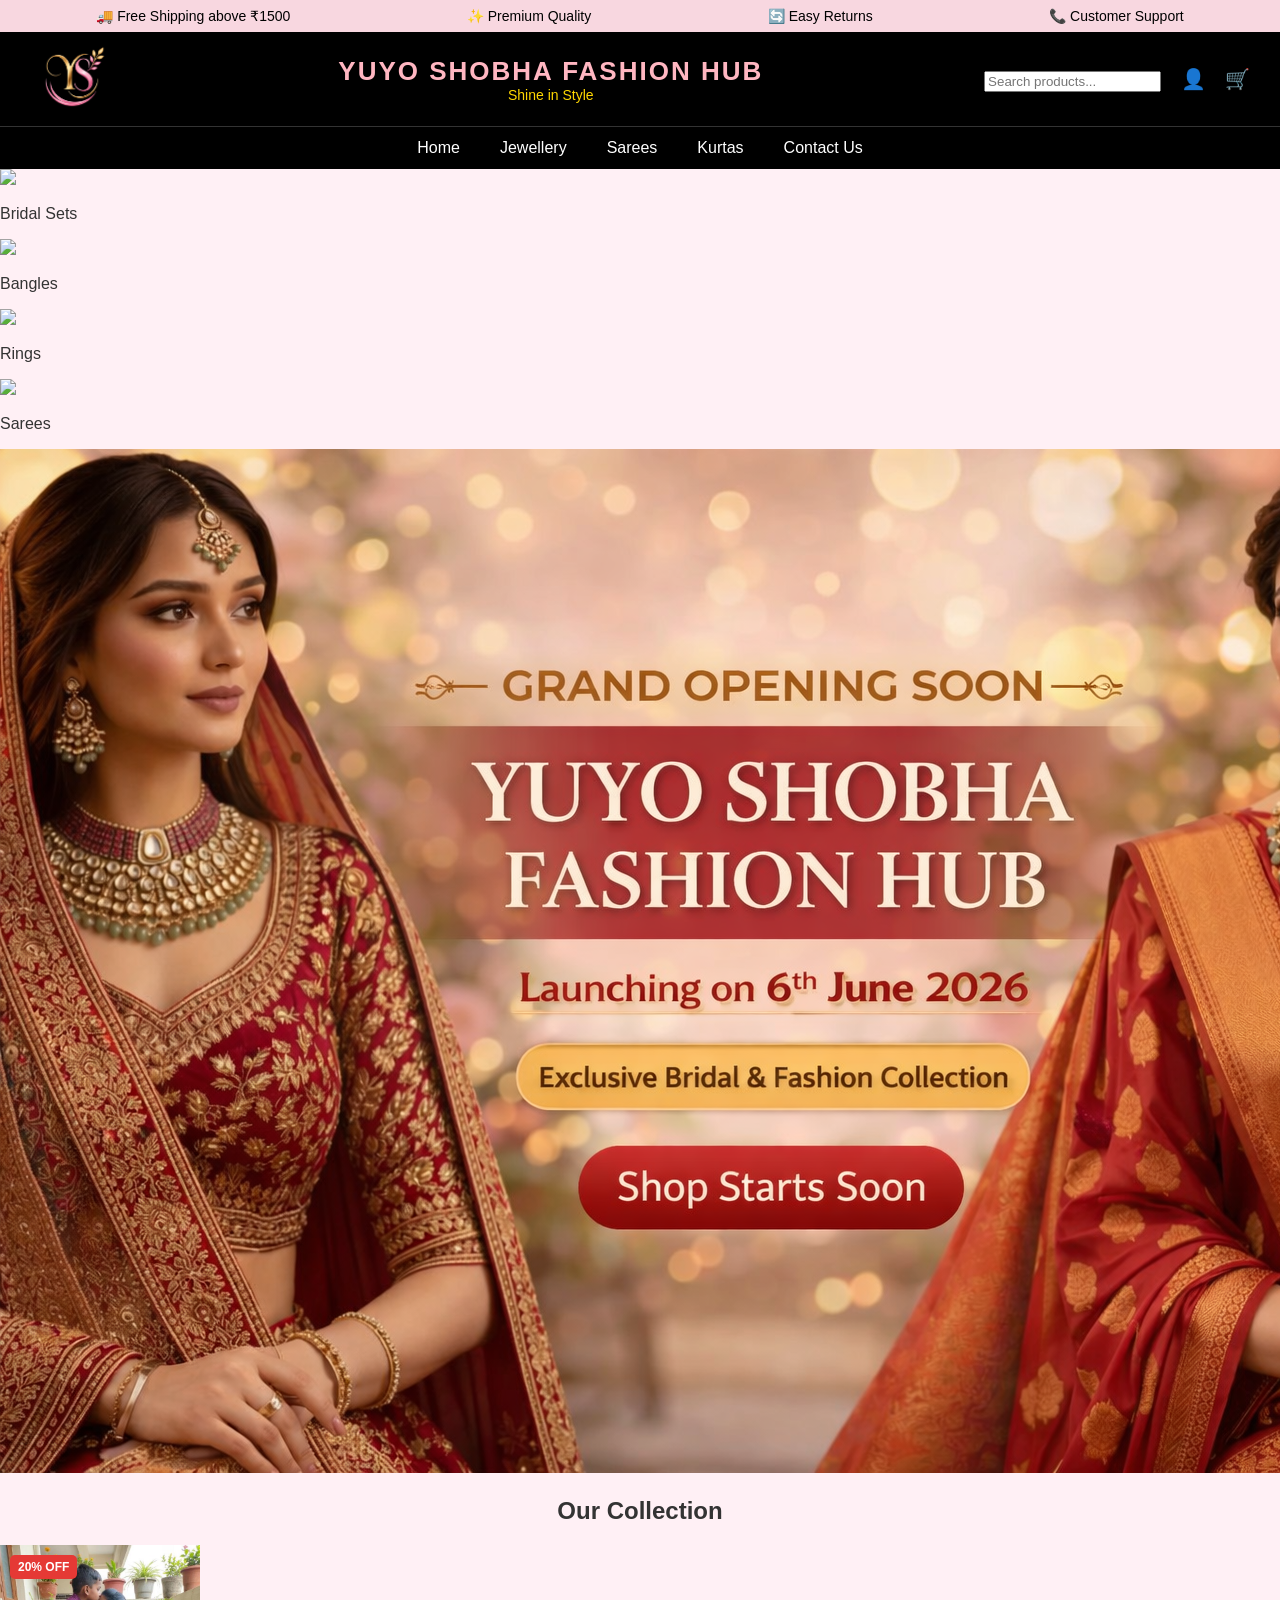
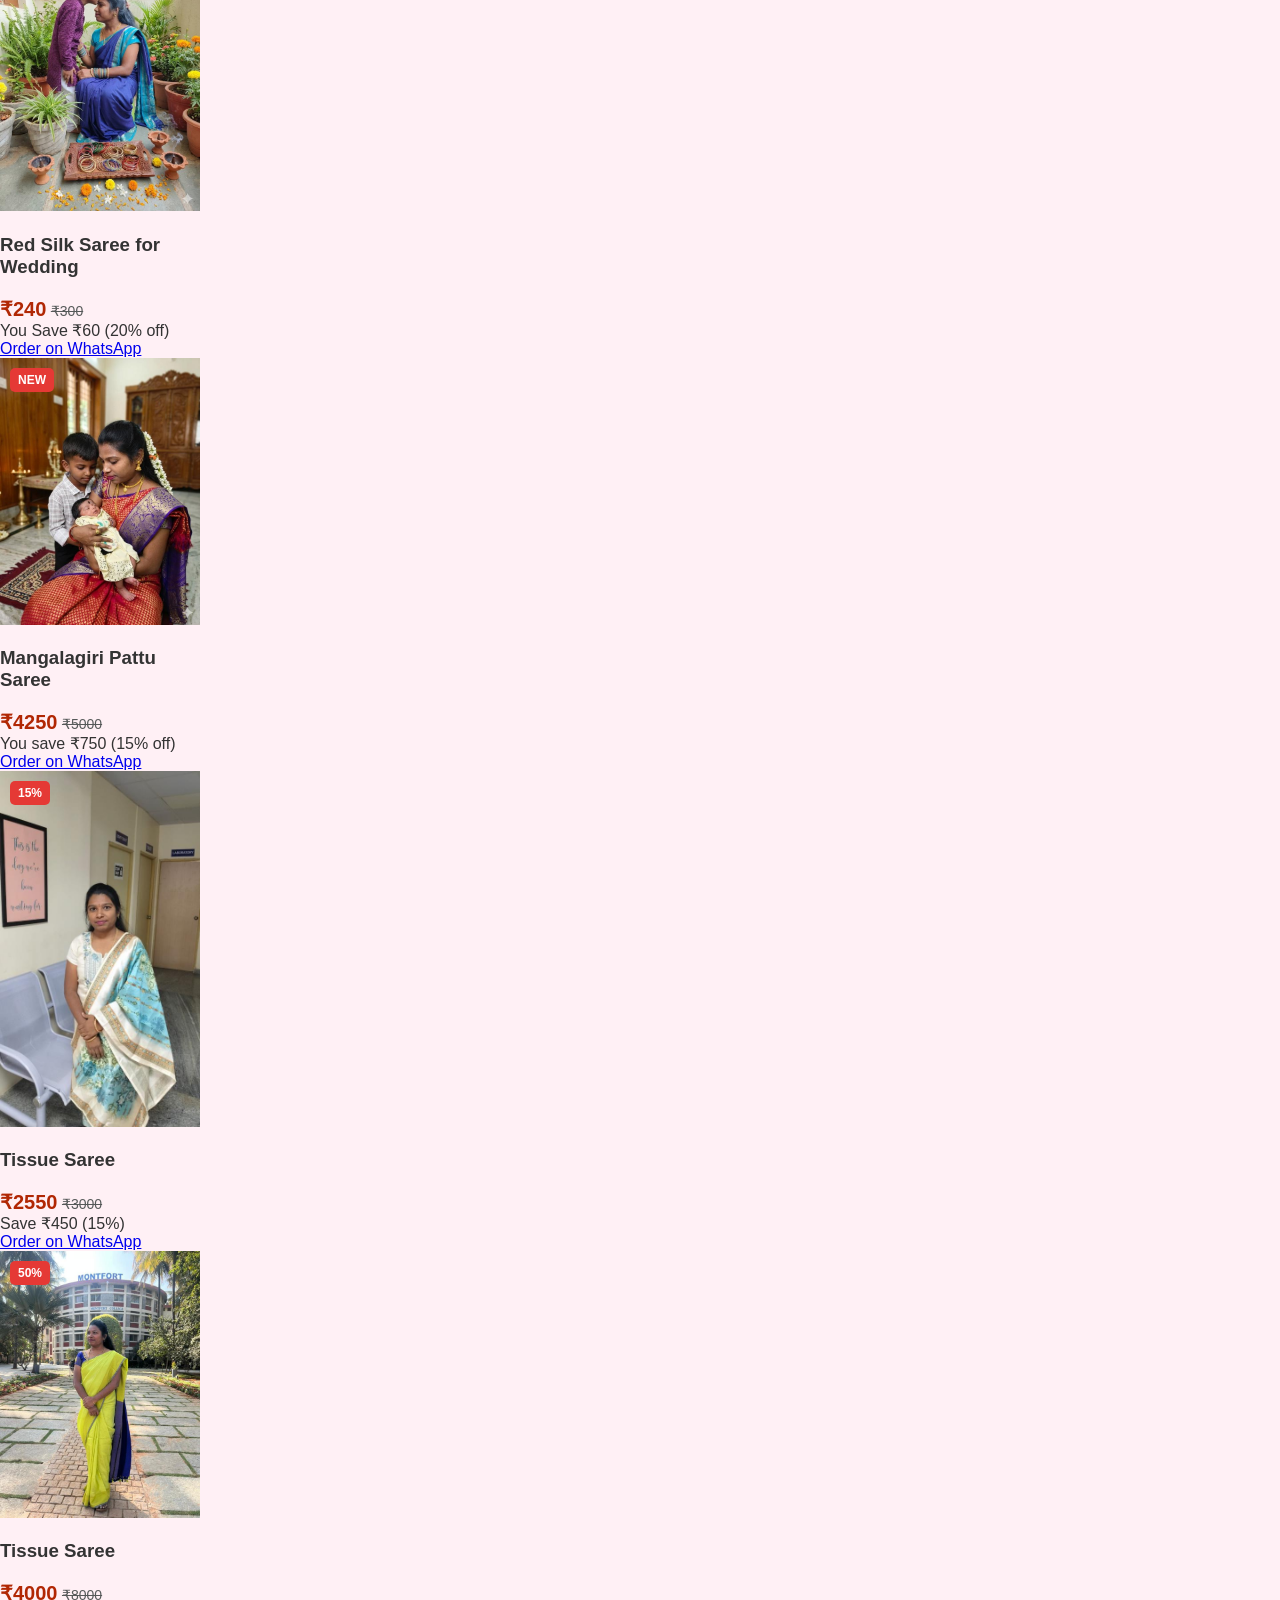
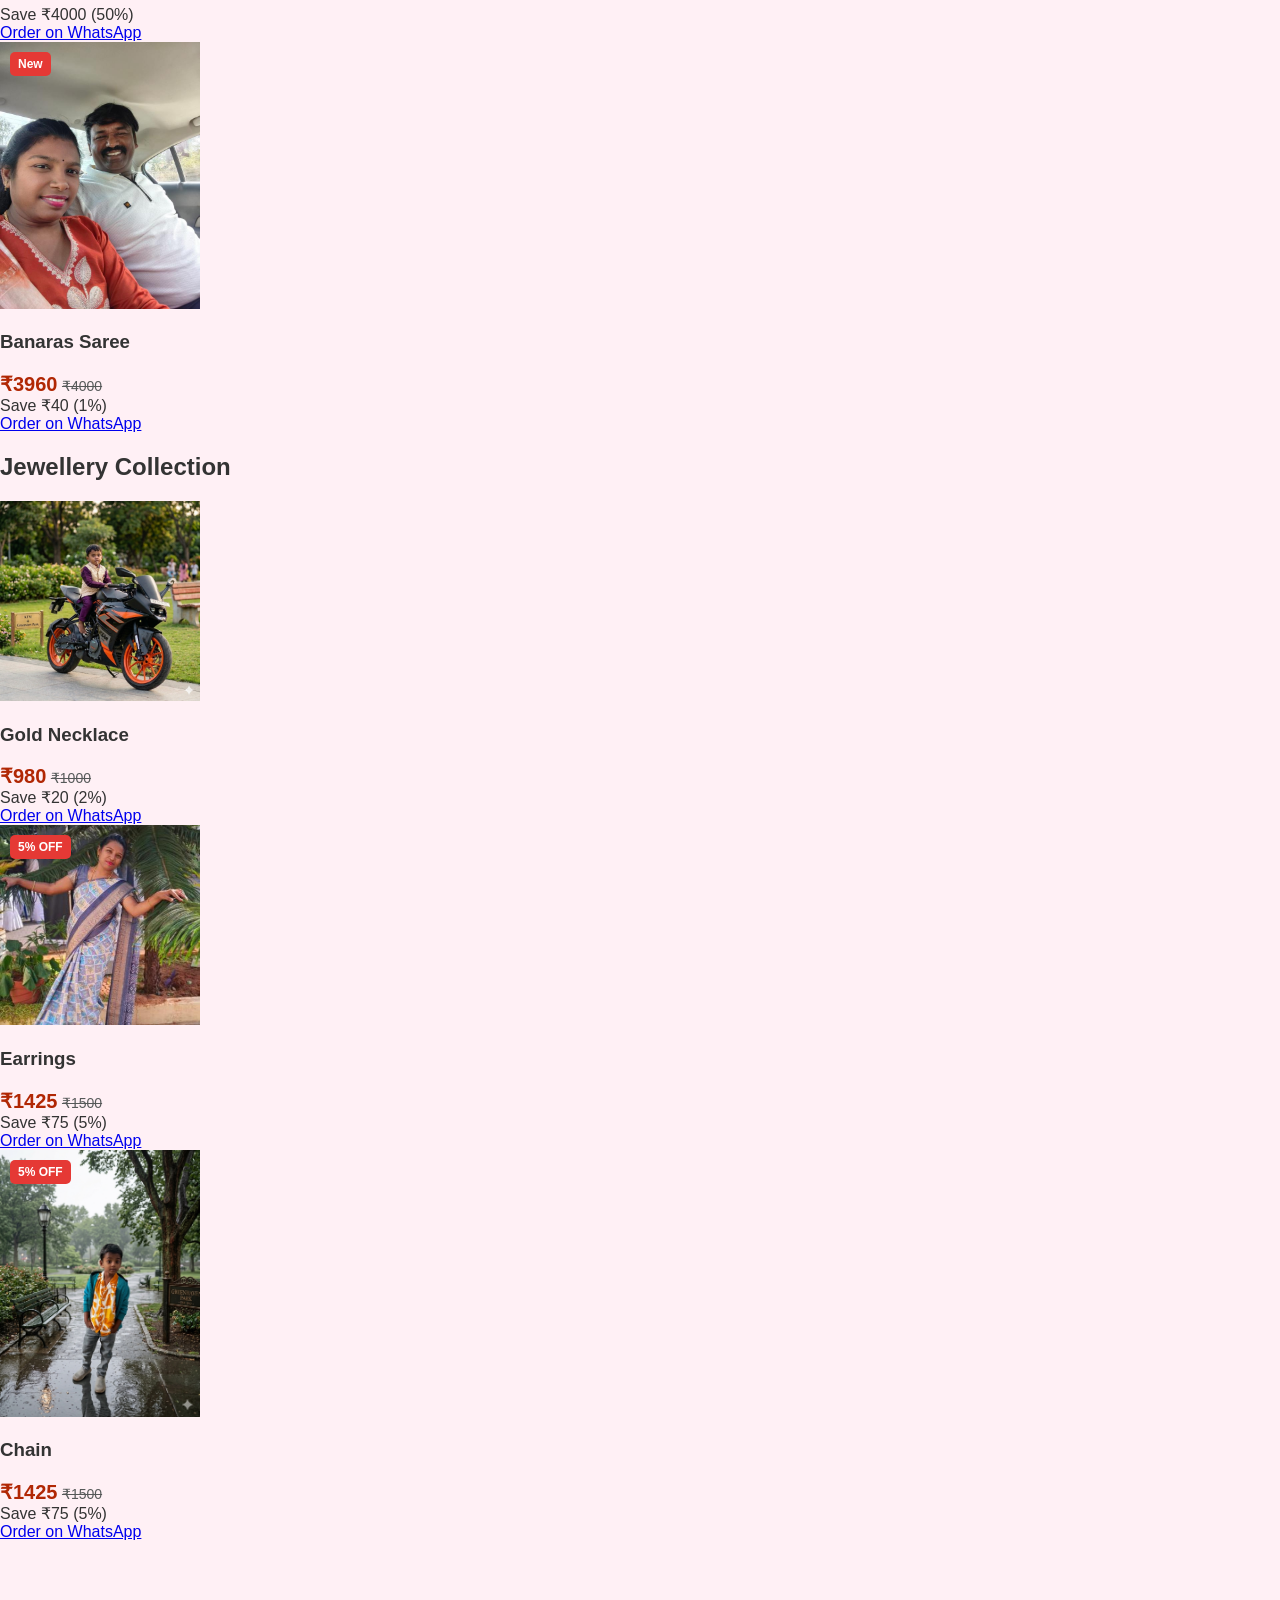
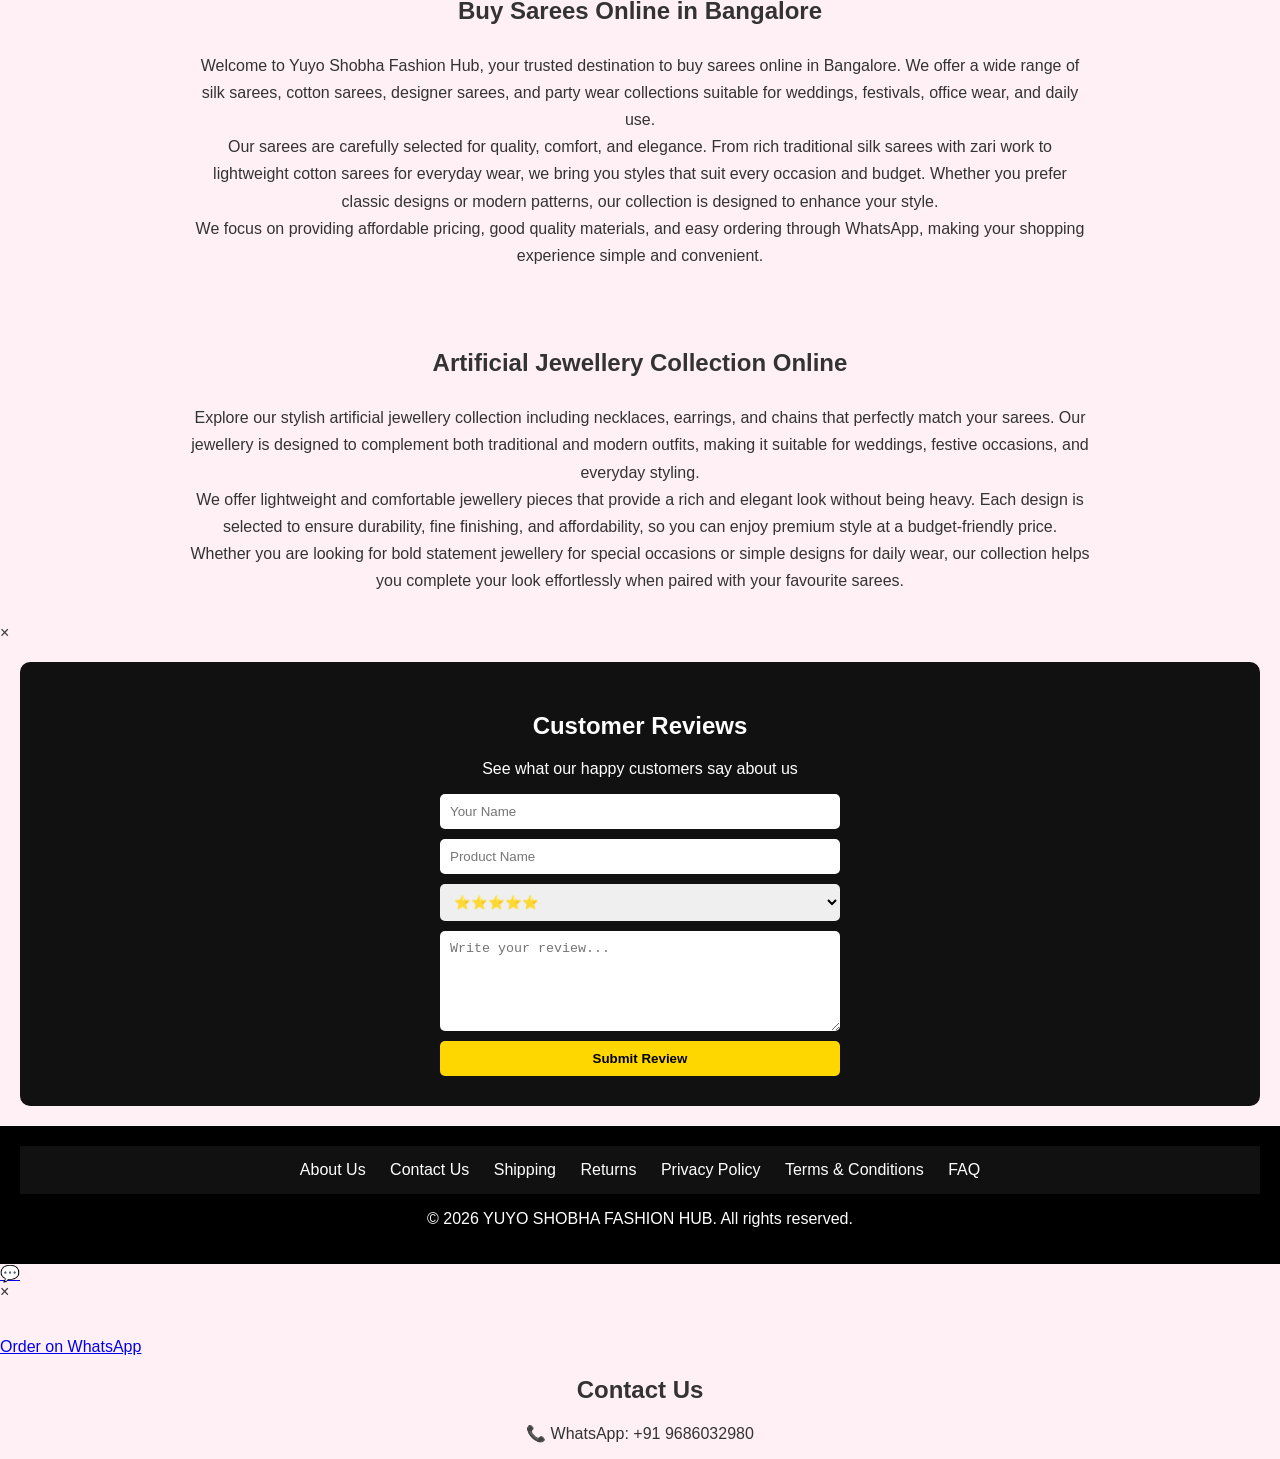
==== index.html @ 774d58a0 "Update index.html" ====
<!DOCTYPE html>
<html lang="en">

<head>
    <meta charset="utf-8" />
    <title>YUYO SHOBHA FASHION HUB</title>
    <meta name="viewport" content="width=device-width, initial-scale=1.0">

    <link rel="stylesheet" href="style.css">
    
</head>


<body>

<!-- TOPBAR -->
<div class="topbar">
  <span>🚚 Free Shipping above ₹1500</span>
  <span>✨ Premium Quality</span>
  <span>🔄 Easy Returns</span>
  <span>📞 Customer Support</span>
</div>

<!-- HEADER -->
<header class="main-header">
  
  <!-- LEFT: LOGO -->
  <div class="logo-section">
   <img src="images/yuyo-shobha-logo.png" alt="YS Logo">
  </div>

  <!-- CENTER: BRAND NAME -->
  <div class="brand-name">
    <h1>YUYO SHOBHA FASHION HUB</h1>
    <p>Shine in Style</p>
  </div>

  <!-- RIGHT: ICONS -->
<div class="header-icons">
  
  <!-- SEARCH BOX -->
  <input type="text" id="searchInput" placeholder="Search products..." onkeyup="searchProducts()">

  <span>👤</span>
  <span>🛒</span>

</div>

</header>

<!-- NAVBAR -->
<nav class="navbar">
  <a href="#home">Home</a>
  <a href="#jewellery">Jewellery</a>
  <a href="#sarees">Sarees</a>
  <a href="#kurtas">Kurtas</a>
  <a href="#contact">Contact Us</a>
</nav>

<section id="home" class="category-section">

    <div class="category-item">
        <img src="https://images.unsplash.com/photo-1620331311520-246422fd82f9?w=200">
        <p>Bridal Sets</p>
    </div>

    <div class="category-item">
        <img src="https://images.unsplash.com/photo-1599643478518-a784e5dc4c8f?w=200">
        <p>Bangles</p>
    </div>

    <div class="category-item">
        <img src="https://images.unsplash.com/photo-1583391733956-6c78276477e1?w=200">
        <p>Rings</p>
    </div>

    <div class="category-item">
        <img src="https://images.unsplash.com/photo-1611652022419-a9419f74343d?w=200">
        <p>Sarees</p>
    </div>

</section>

<!-- =========================
     MAIN BANNER
========================= -->
<section class="banner">
    <img src="banner-final.png" class="banner-img" alt="Banner">
</section>


    
<!-- PRODUCTS -->
<section>
  <h2 style="text-align:center;">Our Collection</h2>

  <div class="products" id="productList">

    <!-- Saree Products -->
    <div class="product-card" onclick="openProduct('saree1')">
      <div class="image-box">
        <img src="images/saree-1.jpg" alt="red silk saree with gold border for wedding">
        <span class="discount-badge">20% OFF</span>
      </div>
      <h3>Red Silk Saree for Wedding</h3>
      <div class="price-box">
        <div class="price-row">
          <span class="new-price">₹240</span>
          <span class="old-price">₹300</span>
        </div>
        <div class="save-text">You Save ₹60 (20% off)</div>
      </div>
      <a href="https://wa.me/919686032980?text=I am interested in Red Silk Saree for Wedding" class="btn" target="_blank">Order on WhatsApp</a>
    </div>

    <div class="product-card" onclick="openProduct('saree2')">
      <div class="image-box">
        <img src="images/saree2-1.jpg" alt="Mangalagiri Pattu Saree">
        <span class="discount-badge">NEW</span>
      </div>
      <h3>Mangalagiri Pattu Saree</h3>
      <div class="price-box">
        <div class="price-row">
          <span class="new-price">₹4250</span>
          <span class="old-price">₹5000</span>
        </div>
        <div class="save-text">You save ₹750 (15% off)</div>
      </div>
      <a href="https://wa.me/919686032980?text=I am interested in Mangalagiri Pattu Saree" class="btn" target="_blank">Order on WhatsApp</a>
    </div>

    <div class="product-card" onclick="openProduct('saree3')">
      <div class="image-box">
        <img src="images/saree3-1.jpg" alt="Tissue Saree">
        <span class="discount-badge">15%</span>
      </div>
      <h3>Tissue Saree</h3>
      <div class="price-box">
        <div class="price-row">
          <span class="new-price">₹2550</span>
          <span class="old-price">₹3000</span>
        </div>
        <div class="save-text">Save ₹450 (15%)</div>
      </div>
      <a href="https://wa.me/919686032980?text=I am interested in Tissue Saree" class="btn" target="_blank">Order on WhatsApp</a>
    </div>

    <div class="product-card" onclick="openProduct('saree4')">
      <div class="image-box">
        <img src="images/saree4-1.jpg" alt="Pink cotton Saree">
        <span class="discount-badge">50%</span>
      </div>
      <h3>Tissue Saree</h3>
      <div class="price-box">
        <div class="price-row">
          <span class="new-price">₹4000</span>
          <span class="old-price">₹8000</span>
        </div>
        <div class="save-text">Save ₹4000 (50%)</div>
      </div>
      <a href="https://wa.me/919686032980?text=I am interested in Pink cotton Saree" class="btn" target="_blank">Order on WhatsApp</a>
    </div>

    <div class="product-card" onclick="openProduct('saree5')">
      <div class="image-box">
        <img src="images/saree5-1.jpg" alt="Banaras Saree">
        <span class="discount-badge">New</span>
      </div>
      <h3>Banaras Saree</h3>
      <div class="price-box">
        <div class="price-row">
          <span class="new-price">₹3960</span>
          <span class="old-price">₹4000</span>
        </div>
        <div class="save-text">Save ₹40 (1%)</div>
      </div>
      <a href="https://wa.me/919686032980?text=I am interested in Banaras Saree" class="btn" target="_blank">Order on WhatsApp</a>
    </div>

  </div>
</section>

<!-- JEWELLERY SECTION -->
<section class="collection-section">
  <h2>Jewellery Collection</h2>

  <div class="products" id="jewelleryList">

    <div class="product-card" onclick="openProduct('necklace1')">
      <div class="image-box">
        <img src="images/necklace1-1.png" alt="Gold Necklace">
      </div>
      <h3>Gold Necklace</h3>
      <div class="price-box">
        <div class="price-row">
          <span class="new-price">₹980</span>
          <span class="old-price">₹1000</span>
        </div>
        <div class="save-text">Save ₹20 (2%)</div>
      </div>
      <a href="https://wa.me/919686032980?text=Gold Necklace" class="btn" target="_blank">Order on WhatsApp</a>
    </div>

    <div class="product-card" onclick="openProduct('earings1')">
      <div class="image-box">
        <img src="images/earings1-3.jpg" alt="Earings">
        <span class="discount-badge">5% OFF</span>
      </div>
      <h3>Earrings</h3>
      <div class="price-box">
        <div class="price-row">
          <span class="new-price">₹1425</span>
          <span class="old-price">₹1500</span>
        </div>
        <div class="save-text">Save ₹75 (5%)</div>
      </div>
      <a href="https://wa.me/919686032980?text=Earings" class="btn" target="_blank">Order on WhatsApp</a>
    </div>

       <div class="product-card" onclick="openProduct('chain1')">
      <div class="image-box">
        <img src="images/chain1-1.png" alt="Chain">
        <span class="discount-badge">5% OFF</span>
      </div>
      <h3>Chain</h3>
      <div class="price-box">
        <div class="price-row">
          <span class="new-price">₹1425</span>
          <span class="old-price">₹1500</span>
        </div>
        <div class="save-text">Save ₹75 (5%)</div>
      </div>
      <a href="https://wa.me/919686032980?text=chain" class="btn" target="_blank">Order on WhatsApp</a>
    </div>

  </div>
</section>

<section style="padding: 30px; line-height:1.7; text-align:center;">

  <h2>Buy Sarees Online in Bangalore</h2>
  <p style="max-width:900px; margin:auto;">
    Welcome to Yuyo Shobha Fashion Hub, your trusted destination to buy sarees online in Bangalore. 
    We offer a wide range of silk sarees, cotton sarees, designer sarees, and party wear collections 
    suitable for weddings, festivals, office wear, and daily use.
  </p>

  <p style="max-width:900px; margin:auto;">
    Our sarees are carefully selected for quality, comfort, and elegance. From rich traditional silk sarees 
    with zari work to lightweight cotton sarees for everyday wear, we bring you styles that suit every occasion 
    and budget. Whether you prefer classic designs or modern patterns, our collection is designed to enhance your style.
  </p>

  <p style="max-width:900px; margin:auto;">
    We focus on providing affordable pricing, good quality materials, and easy ordering through WhatsApp, 
    making your shopping experience simple and convenient.
  </p>

  <br><br>

  <h2>Artificial Jewellery Collection Online</h2>
  <p style="max-width:900px; margin:auto;">
    Explore our stylish artificial jewellery collection including necklaces, earrings, and chains that perfectly match your sarees. 
    Our jewellery is designed to complement both traditional and modern outfits, making it suitable for weddings, festive occasions, 
    and everyday styling.
  </p>

  <p style="max-width:900px; margin:auto;">
    We offer lightweight and comfortable jewellery pieces that provide a rich and elegant look without being heavy. 
    Each design is selected to ensure durability, fine finishing, and affordability, so you can enjoy premium style at a budget-friendly price.
  </p>

  <p style="max-width:900px; margin:auto;">
    Whether you are looking for bold statement jewellery for special occasions or simple designs for daily wear, 
    our collection helps you complete your look effortlessly when paired with your favourite sarees.
  </p>

</section>

<!-- MODAL -->
<div id="modal" onclick="closeProduct()">
  <span class="close-btn">&times;</span>
  <img id="bigImage">
  <div id="thumbnails"></div>
</div>

<!-- ⭐ CUSTOMER REVIEWS SECTION -->
<section class="reviews-section">

    <h2>Customer Reviews</h2>
    <p>See what our happy customers say about us</p>

    <div class="review-form">

        <input type="text" id="name" placeholder="Your Name" required>

        <input type="text" id="product" placeholder="Product Name" required>

        <select id="rating">
            <option value="5">⭐⭐⭐⭐⭐</option>
            <option value="4">⭐⭐⭐⭐</option>
            <option value="3">⭐⭐⭐</option>
            <option value="2">⭐⭐</option>
            <option value="1">⭐</option>
        </select>

        <textarea id="comment" placeholder="Write your review..." required></textarea>

        <button onclick="addReview()">Submit Review</button>

    </div>

    <div id="review-list"></div>

</section>

<!-- FOOTER -->
<div class="footer">
    <div class="footer-links">
        <a href="about.html">About Us</a>
        <a href="contact.html">Contact Us</a>
        <a href="shipping.html">Shipping</a>
        <a href="returns.html">Returns</a>
        <a href="privacy.html">Privacy Policy</a>
        <a href="terms.html">Terms & Conditions</a>
        <a href="faq.html">FAQ</a>
    </div>

    <p>© 2026 YUYO SHOBHA FASHION HUB. All rights reserved.</p>
</div>
    

<!-- WHATSAPP FLOAT -->
<a class="whatsapp" href="https://wa.me/919686032980">💬</a> 

<!-- MODAL -->
<div id="quickView" class="modal"> 
    <span class="close" onclick="closeModal()">&times;</span> 

    <div class="modal-content"> 
        <img id="mainImage" src=""> 
        <h3 id="modalTitle"></h3> 
        <p class="price" id="modalPrice"></p> 
        <a id="modalBtn" href="#" class="btn" target="_blank">
            Order on WhatsApp
        </a> 
    </div> 
</div> 
    
<section id="contact">
  <h2 style="text-align:center;">Contact Us</h2>
  <p style="text-align:center;">📞 WhatsApp: +91 9686032980</p>
</section>

<script src="script.js"></script>
    
</body>
</html>
---- style.css ----
html {
    scroll-behavior: smooth;
}

:root {
    --bg: #fff8f0;
    --text: #1a1a1a;
    --gold: #d4af37;
    --black: #000;
    --white: #fff;
    --green: #2b8a3e;
}

/* ===== GENERAL ===== */
* {
    box-sizing: border-box;
}

body {
    font-family: Arial, sans-serif;
    margin: 0;
    background: #FFF0F5;   /* light pink background */
    color: #333;
}

/* TOPBAR */
.topbar {
    background: #f8d7e0;
    color: #000;
    display: flex;
    justify-content: space-around;
    padding: 8px;
    font-size: 14px;
    flex-wrap: wrap;
}

/* HEADER */
.main-header {
    background: #000;
    color: white;
    display: flex;
    align-items: center;
    justify-content: space-between;
    padding: 10px 30px;
    flex-wrap: wrap;
}

/* LOGO */
.logo-section img {
    height: 70px;
}

/* BRAND NAME */
.brand-name {
    text-align: center;
}

.brand-name h1 {
    color: #ffb6c1;
    font-size: 26px;
    margin: 0;
    letter-spacing: 2px;
}

.brand-name p {
    color: gold;
    margin: 0;
    font-size: 14px;
}

/* ICONS */
.header-icons span {
    margin-left: 15px;
    font-size: 20px;
    cursor: pointer;
}

/* NAVBAR */
.navbar {
    background: #000;
    display: flex;
    justify-content: center;
    gap: 40px;
    padding: 12px;
    border-top: 1px solid #333;
}

.navbar a {
    color: white;
    text-decoration: none;
    font-size: 16px;
    position: relative;
}

/* HOVER EFFECT */
.navbar a:hover {
    color: #ffb6c1;
}

/* MOBILE */
@media (max-width: 768px) {

    .main-header {
        flex-direction: column;
        text-align: center;
    }

    .header-icons {
        margin-top: 10px;
    }

@media (max-width: 768px) {

    .navbar {
        display: flex;
        flex-direction: row;
        overflow-x: auto;
        white-space: nowrap;
        gap: 10px;
        padding: 10px;
        justify-content: flex-start;
    }

    .navbar a {
        flex: 0 0 auto;
        font-size: 14px;
    }
}

/* =========================
   BANNER
========================= */

.banner{
    width: 100%;
}

.banner-img{
    width: 100%;
    height: auto;
    max-height: 650px;   /* 👈 add this line */
    display: block;
}
    
/* PRODUCTS */
.products {
    display: grid;
    grid-template-columns: repeat(auto-fit, minmax(160px, 1fr));
    gap: 15px;
    padding: 10px;
}

.card {
    background: #fff;
    border-radius: 10px;
    overflow: hidden;
    text-align: center;
    transition: 0.3s;
}

.card:hover {
    transform: scale(1.05);
}

.card img {
    width: 100%;
    height: 180px;
    object-fit: cover;
}

/* BUTTON */
.btn {
    display: inline-block;
    background: var(--green);
    color: white;
    padding: 8px 12px;
    border-radius: 4px;
    margin: 8px 0;
}

/* FOOTER */
.fixed-footer {
    position: fixed;
    bottom: 0;
    width: 100%;
    background: #000;
    color: #ccc;
    text-align: center;
    padding: 8px;
}

/* WHATSAPP */
.whatsapp {
    position: fixed;
    bottom: 20px;
    right: 20px;
    background: #25D366;
    color: white;
    padding: 14px;
    border-radius: 50%;
}

/* CATEGORY SECTION */
.category-section {
    display: flex;
    flex-wrap: wrap;
    justify-content: center;
    gap: 15px;
    padding: 15px;
    background: #f8f8f8;
}

.category-item {
    width: 45%;
    text-align: center;
}

.category-item img {
    width: 100%;
    aspect-ratio: 1/1;
    border-radius: 50%;
    object-fit: cover;
}

.category-item img:hover {
    transform: scale(1.1);
}

.category-item p {
    margin-top: 8px;
    font-size: 14px;
}
/* MOBILE */
@media (max-width: 768px) {
    .banner-img {
        max-height: 250px;   /* safe resize */
    }
}

    .banner-overlay h1 {
        font-size: 18px;
    }
}

    /* Product card section*/

.product-card {
    width: 100%;
    max-width: 200px;
}

.product-card img{
    width:100%;
}
    
    
    /* ===== MOBILE HEADER FIX ===== */
@media (max-width: 768px){

    .header{
        flex-direction: column;
        align-items: center;
        gap: 10px;
    }

    .header-right{
        justify-content: center;
        flex-wrap: wrap;
    }

    .search input{
        width: 100%;
        max-width: 250px;
    }

    .logo{
        height: 80px;
    }
}


       .new-price {
    color: #B12704;
    font-size: 20px;
    font-weight: 700;
}

.old-price {
    color: #565959;
    text-decoration: line-through;
    font-size: 14px;
}

    /* DISCOUNT BADGE FIX */

.image-box {
    position: relative;
}

.discount-badge {
    position: absolute;
    top: 10px;
    left: 10px;
    background: #e53935;
    color: white;
    font-size: 12px;
    padding: 5px 8px;
    border-radius: 5px;
    font-weight: bold;
}


    .info-section {
    display: flex !important;
    flex-direction: row !important;
}

.info-box {
    width: 33.33% !important;
}
    <head>
    <meta charset="utf-8">
    <title>YUYO SHOBHA FASHION HUB</title>

    <style>

        /* your old CSS */

        body {
            margin: 0;
        }

        /* 👉 PASTE FOOTER CSS BELOW THIS */

        .footer-links {
            text-align: center;
            padding: 15px;
            background: #111;
        }

        .footer-links a {
            color: white;
            margin: 0 10px;
            text-decoration: none;
        }

        .footer-links a:hover {
            color: gold;
        }
    .footer {
    background: black;
    color: white;
    text-align: center;
    padding: 20px;
}

    /* CUSTOMER REVIEW SECTION */
.reviews-section {
    background: #111;
    color: white;
    padding: 30px;
    text-align: center;
    margin: 20px;
    border-radius: 10px;
}

.review-form {
    max-width: 400px;
    margin: auto;
    display: flex;
    flex-direction: column;
    gap: 10px;
}

.review-form input,
.review-form textarea,
.review-form select {
    padding: 10px;
    border-radius: 5px;
    border: none;
}

.review-form textarea {
    height: 100px;
}

.review-form button {
    background: gold;
    color: black;
    padding: 10px;
    border: none;
    cursor: pointer;
    font-weight: bold;
    border-radius: 5px;
}

.review-card {
    background: #222;
    padding: 15px;
    margin-top: 15px;
    border-radius: 10px;
    text-align: left;
}

/* ===== MOBILE IMPROVEMENTS ===== */
@media (max-width: 768px) {

    .logo-section img {
        height: 50px;
    }

    .brand-name h1 {
        font-size: 18px;
    }

    .brand-name p {
        font-size: 12px;
    }

    .header-icons {
        margin-top: 5px;
    }

}
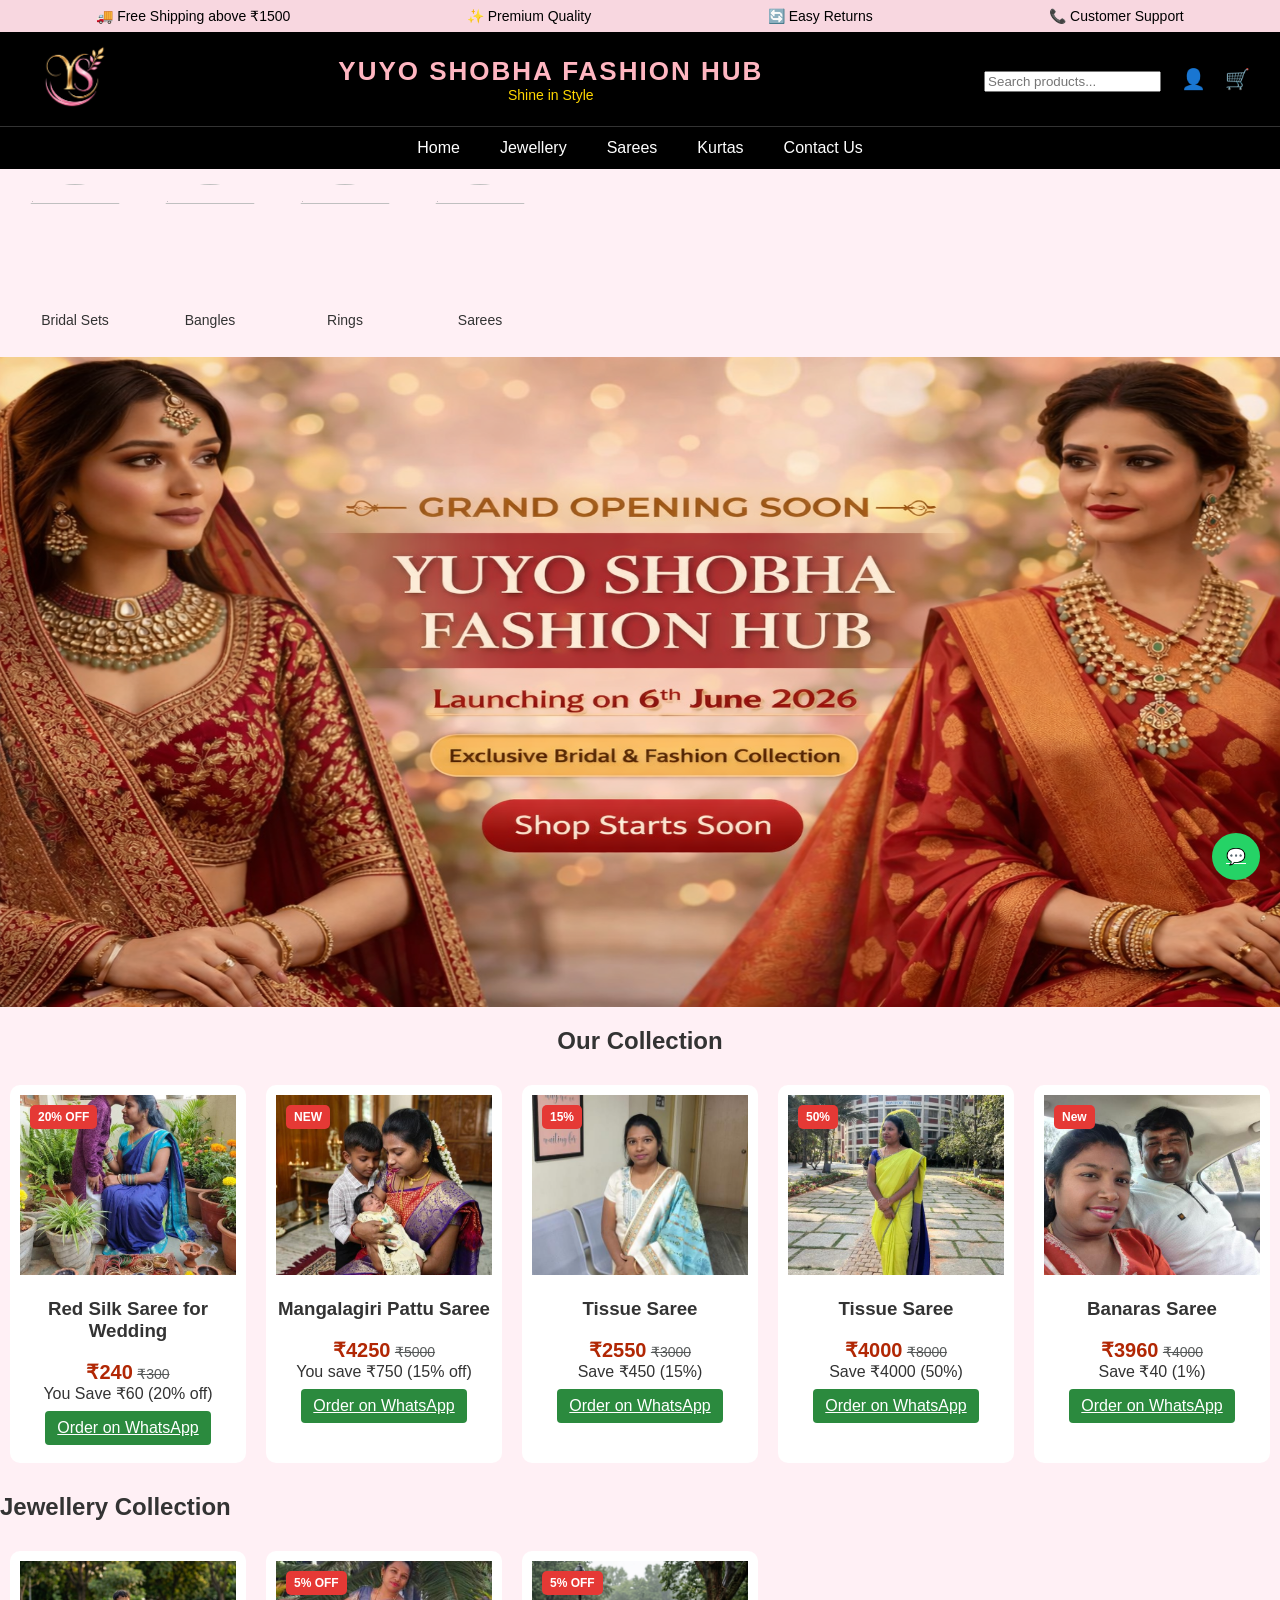
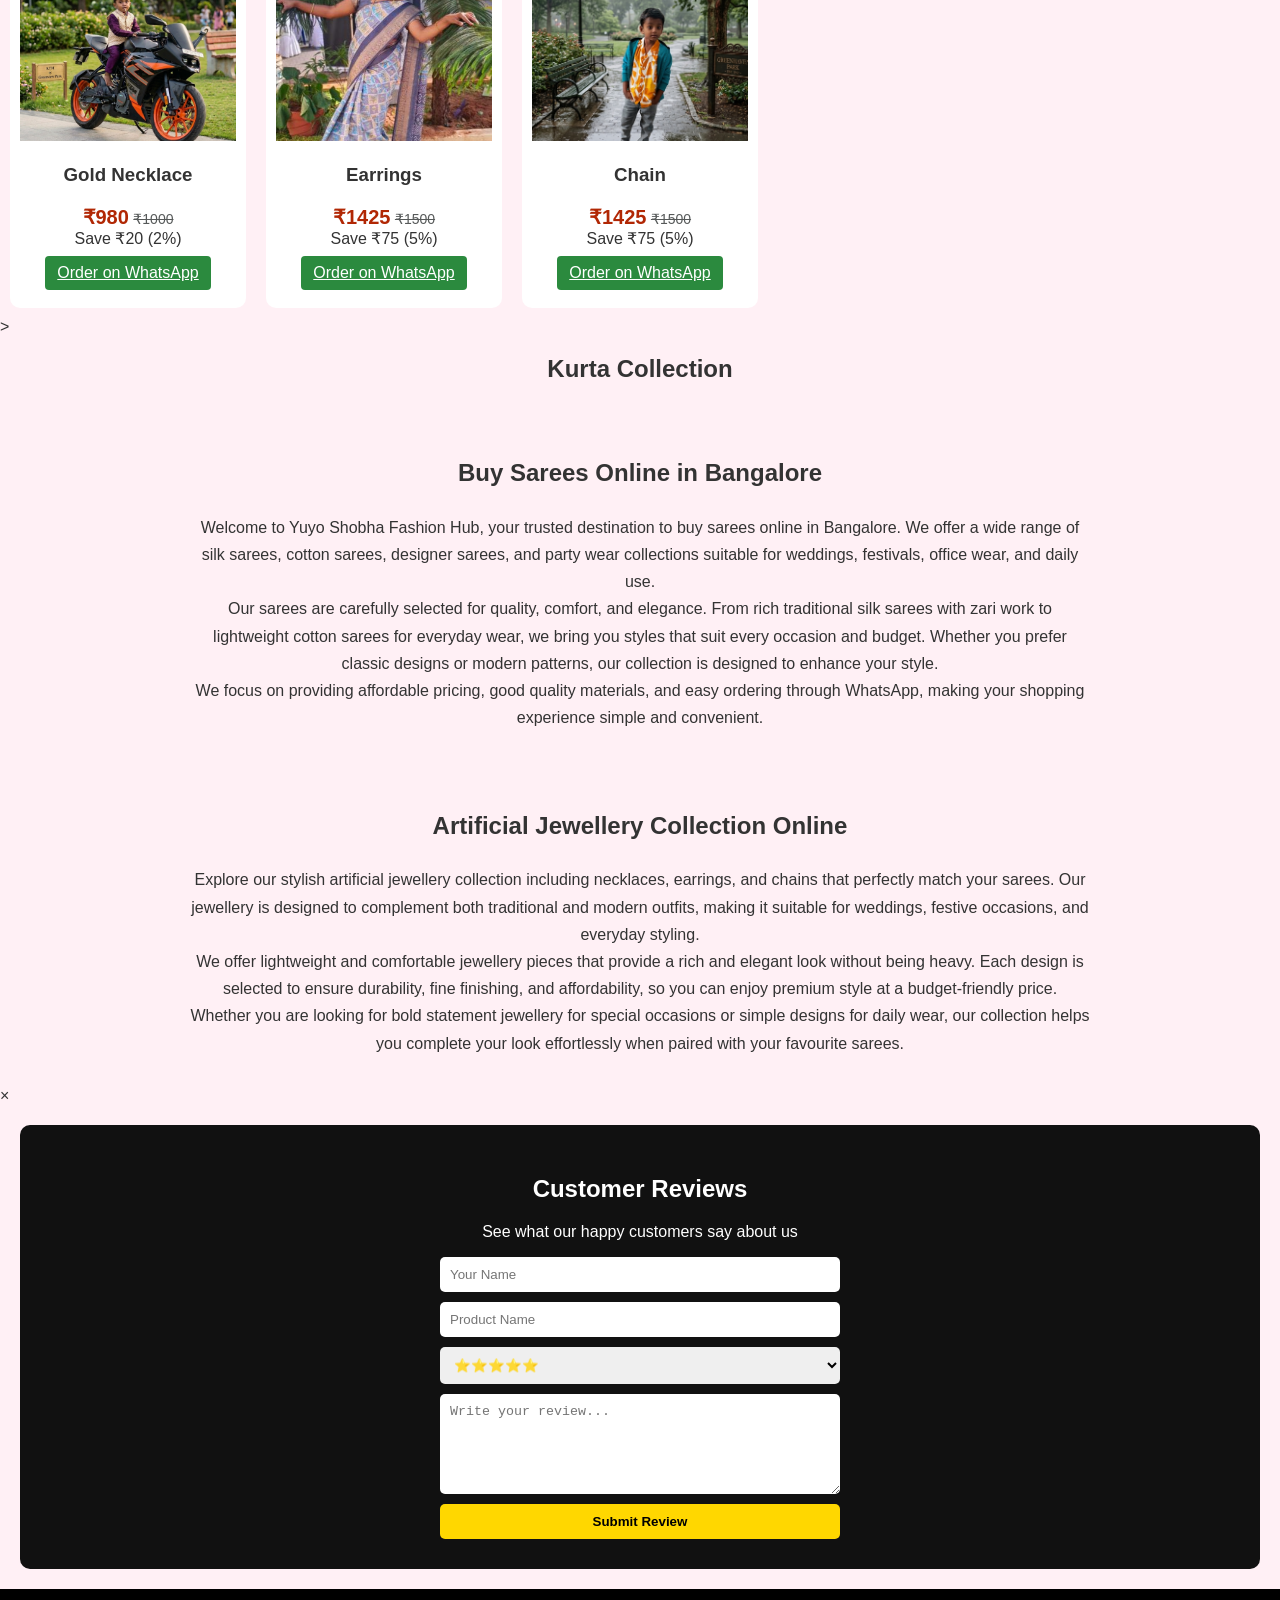
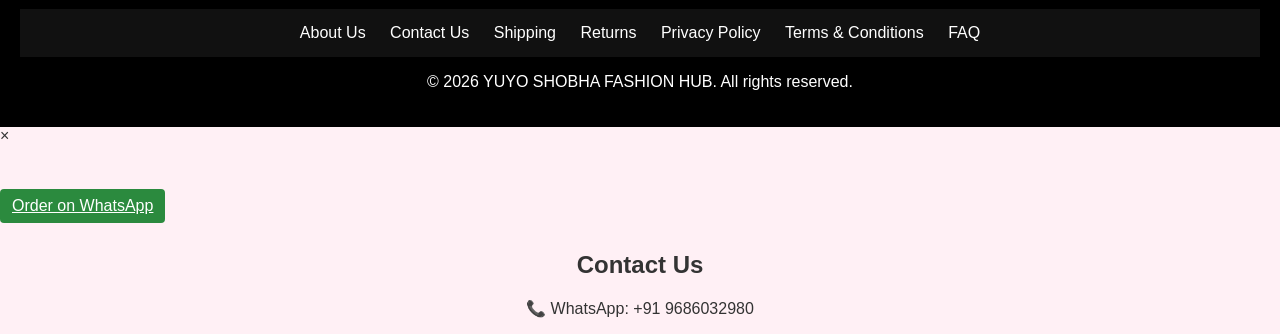
==== commit 0eada746: "Update index.html" ====
--- a/index.html
+++ b/index.html
@@ -91,7 +91,7 @@
 
     
 <!-- PRODUCTS -->
-<section>
+<section id="sarees">
   <h2 style="text-align:center;">Our Collection</h2>
 
   <div class="products" id="productList">
@@ -181,7 +181,7 @@
 </section>
 
 <!-- JEWELLERY SECTION -->
-<section class="collection-section">
+<section id="jewellery" class="collection-section">
   <h2>Jewellery Collection</h2>
 
   <div class="products" id="jewelleryList">
@@ -235,6 +235,12 @@
 
   </div>
 </section>
+
+    <!-- KURTA SECTION -->
+    <section id="kurtas" class="collection-section">>
+  <h2 style="text-align:center;">Kurta Collection</h2>
+</section>
+
 
 <section style="padding: 30px; line-height:1.7; text-align:center;">
 
--- a/style.css
+++ b/style.css
@@ -75,6 +75,7 @@
     cursor: pointer;
 }
 
+
 /* NAVBAR */
 .navbar {
     background: #000;
@@ -97,7 +98,7 @@
     color: #ffb6c1;
 }
 
-/* MOBILE */
+/* ===== MOBILE RESPONSIVE STYLES ===== */
 @media (max-width: 768px) {
 
     .main-header {
@@ -108,8 +109,6 @@
     .header-icons {
         margin-top: 10px;
     }
-
-@media (max-width: 768px) {
 
     .navbar {
         display: flex;
@@ -125,6 +124,14 @@
         flex: 0 0 auto;
         font-size: 14px;
     }
+
+    .banner-img {
+        max-height: 250px;
+    }
+
+    .products {
+        grid-template-columns: repeat(2, 1fr);
+    }
 }
 
 /* =========================
@@ -141,32 +148,42 @@
     max-height: 650px;   /* 👈 add this line */
     display: block;
 }
-    
-/* PRODUCTS */
+
+/* =========================
+   PRODUCTS GRID (DESKTOP)
+========================= */
 .products {
     display: grid;
-    grid-template-columns: repeat(auto-fit, minmax(160px, 1fr));
-    gap: 15px;
+    grid-template-columns: repeat(auto-fill, minmax(220px, 1fr));
+    gap: 20px;
     padding: 10px;
 }
 
-.card {
+/* =========================
+   PRODUCT CARD
+========================= */
+
+.product-card {
     background: #fff;
     border-radius: 10px;
     overflow: hidden;
     text-align: center;
+    padding: 10px;
     transition: 0.3s;
-}
-
-.card:hover {
+    width: 100%;
+}
+
+.product-card:hover {
     transform: scale(1.05);
 }
 
-.card img {
+/* IMAGE */
+.product-card img {
     width: 100%;
     height: 180px;
     object-fit: cover;
 }
+
 
 /* BUTTON */
 .btn {
@@ -201,17 +218,26 @@
 }
 
 /* CATEGORY SECTION */
+/* =========================
+   HORIZONTAL CATEGORY SCROLL
+========================= */
+
 .category-section {
     display: flex;
-    flex-wrap: wrap;
-    justify-content: center;
+    overflow-x: auto;
     gap: 15px;
     padding: 15px;
-    background: #f8f8f8;
+    scroll-behavior: smooth;
+}
+
+/* Hide scrollbar (optional) */
+.category-section::-webkit-scrollbar {
+    display: none;
 }
 
 .category-item {
-    width: 45%;
+    min-width: 120px;
+    flex-shrink: 0;
     text-align: center;
 }
 
@@ -230,12 +256,12 @@
     margin-top: 8px;
     font-size: 14px;
 }
+    
 /* MOBILE */
 @media (max-width: 768px) {
     .banner-img {
-        max-height: 250px;   /* safe resize */
-    }
-}
+        max-height: 250px;
+    }
 
     .banner-overlay h1 {
         font-size: 18px;
@@ -244,15 +270,14 @@
 
     /* Product card section*/
 
+
 .product-card {
     width: 100%;
-    max-width: 200px;
 }
 
 .product-card img{
     width:100%;
 }
-    
     
     /* ===== MOBILE HEADER FIX ===== */
 @media (max-width: 768px){
@@ -318,11 +343,6 @@
 .info-box {
     width: 33.33% !important;
 }
-    <head>
-    <meta charset="utf-8">
-    <title>YUYO SHOBHA FASHION HUB</title>
-
-    <style>
 
         /* your old CSS */
 
@@ -421,4 +441,12 @@
         margin-top: 5px;
     }
 
-}
+   /* PRODUCTS (IMPORTANT) */
+    .products {
+        grid-template-columns: repeat(2, 1fr);
+    }
+}
+
+
+
+
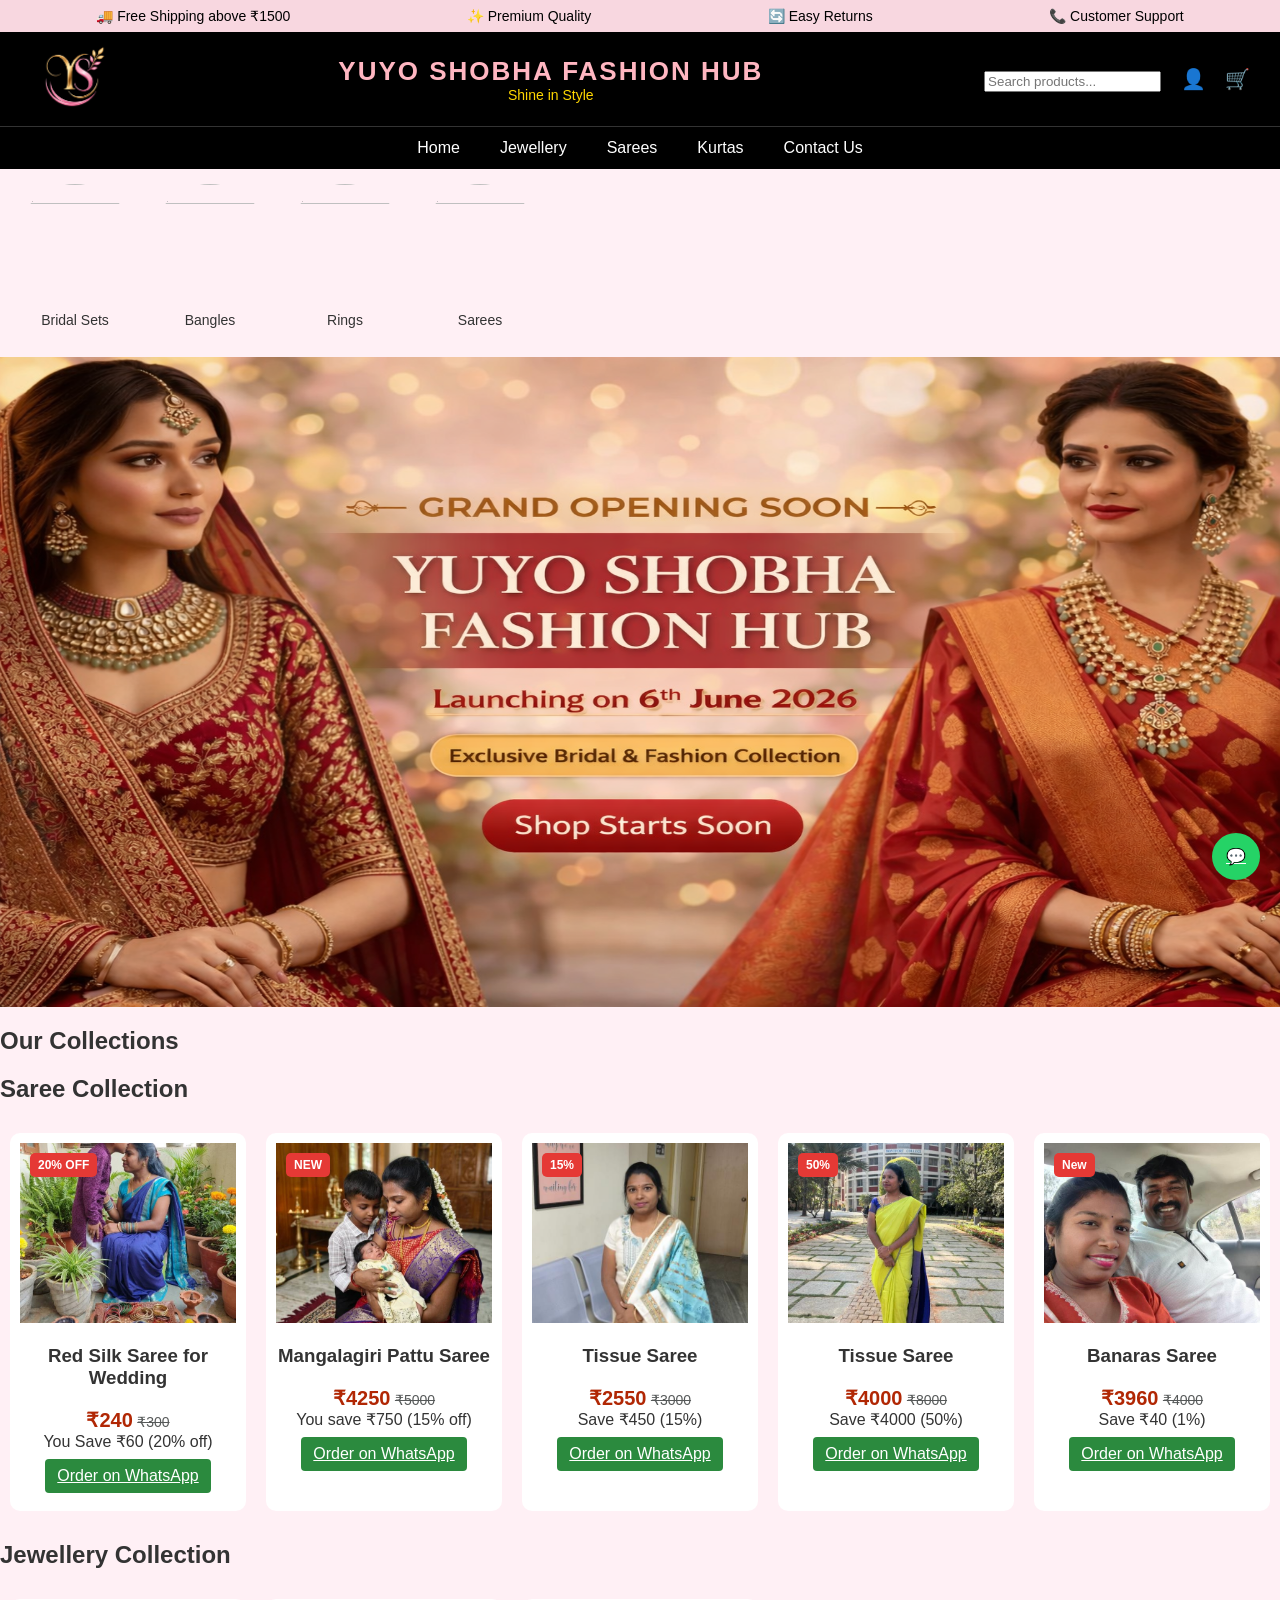
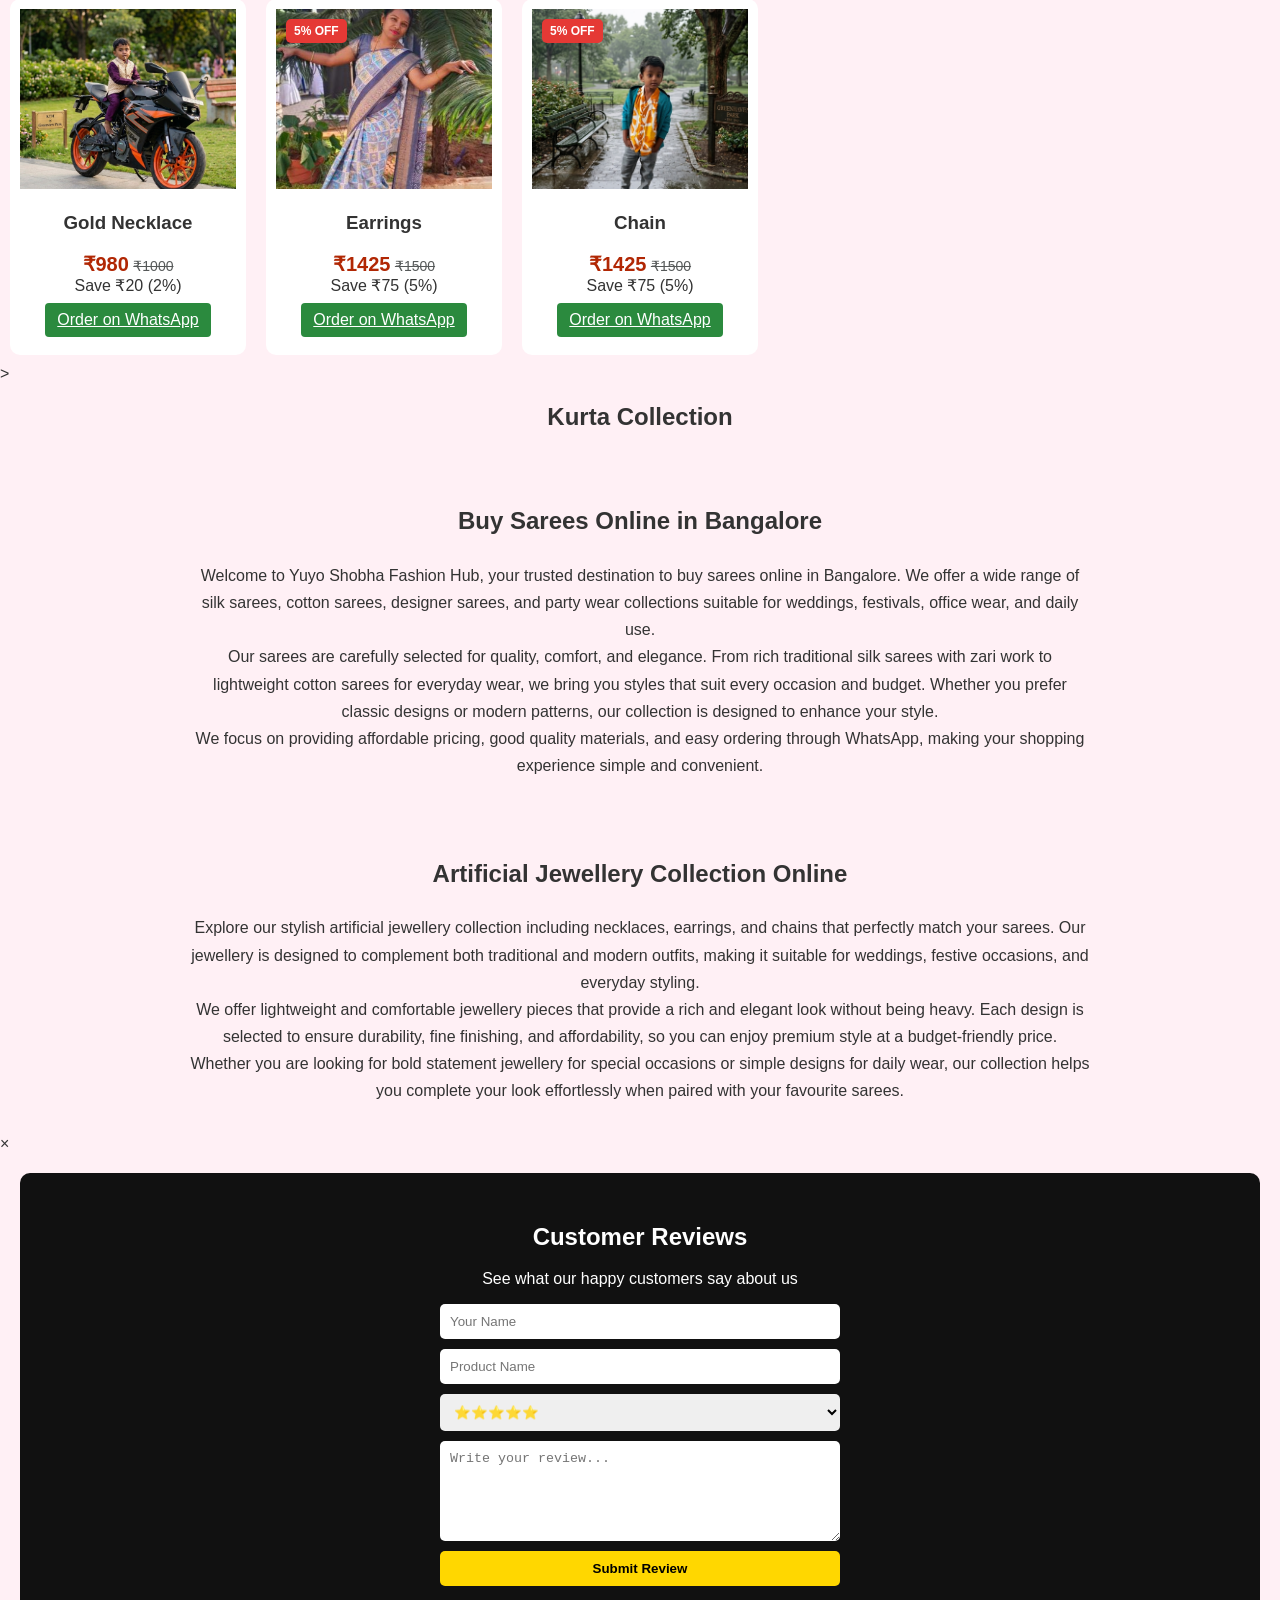
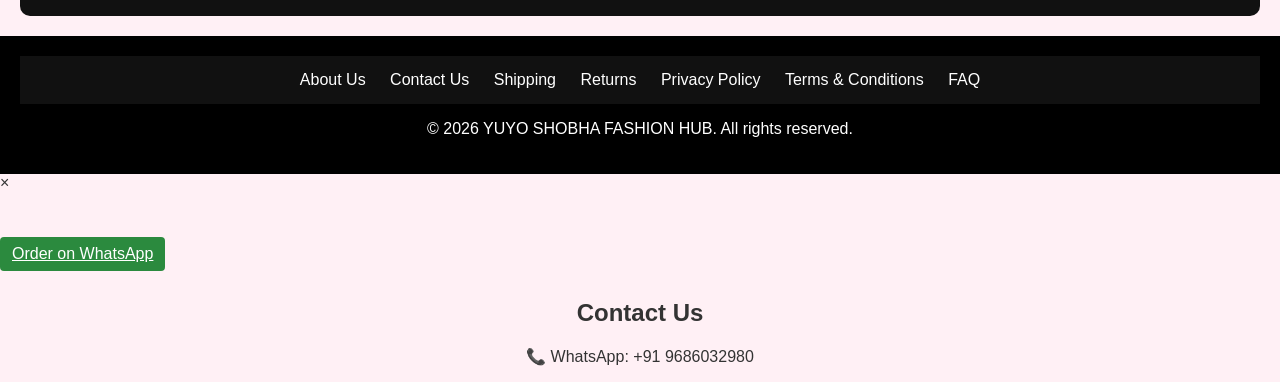
==== commit a819d631: "Update index.html" ====
--- a/index.html
+++ b/index.html
@@ -91,12 +91,17 @@
 
     
 <!-- PRODUCTS -->
-<section id="sarees">
-  <h2 style="text-align:center;">Our Collection</h2>
-
-  <div class="products" id="productList">
-
-    <!-- Saree Products -->
+    
+ <!-- MAIN TITLE -->
+<h2 class="section-title">Our Collections</h2>
+    
+
+      <!-- SAREE SECTION -->
+      <section id="sarees">
+  <h2 class="section-title">Saree Collection</h2>
+          
+          <div class="products" id="productList">
+              
     <div class="product-card" onclick="openProduct('saree1')">
       <div class="image-box">
         <img src="images/saree-1.jpg" alt="red silk saree with gold border for wedding">
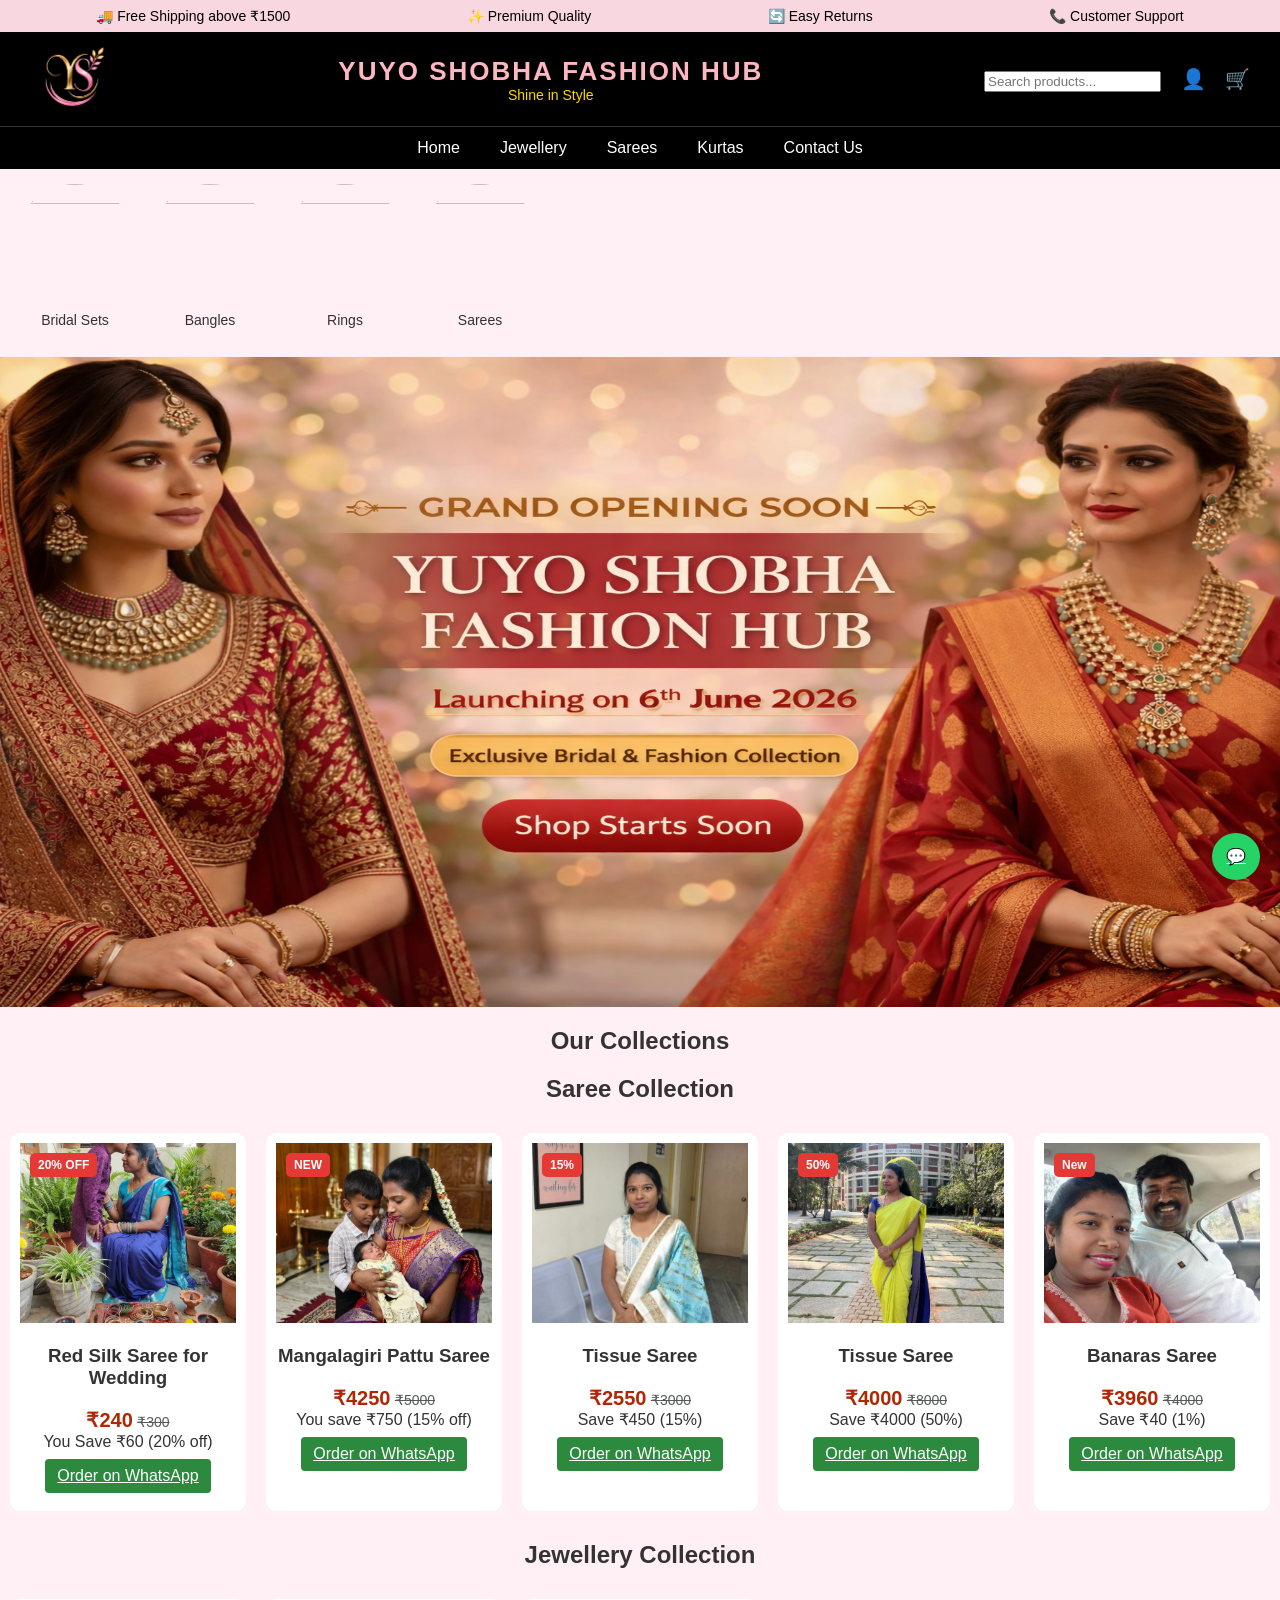
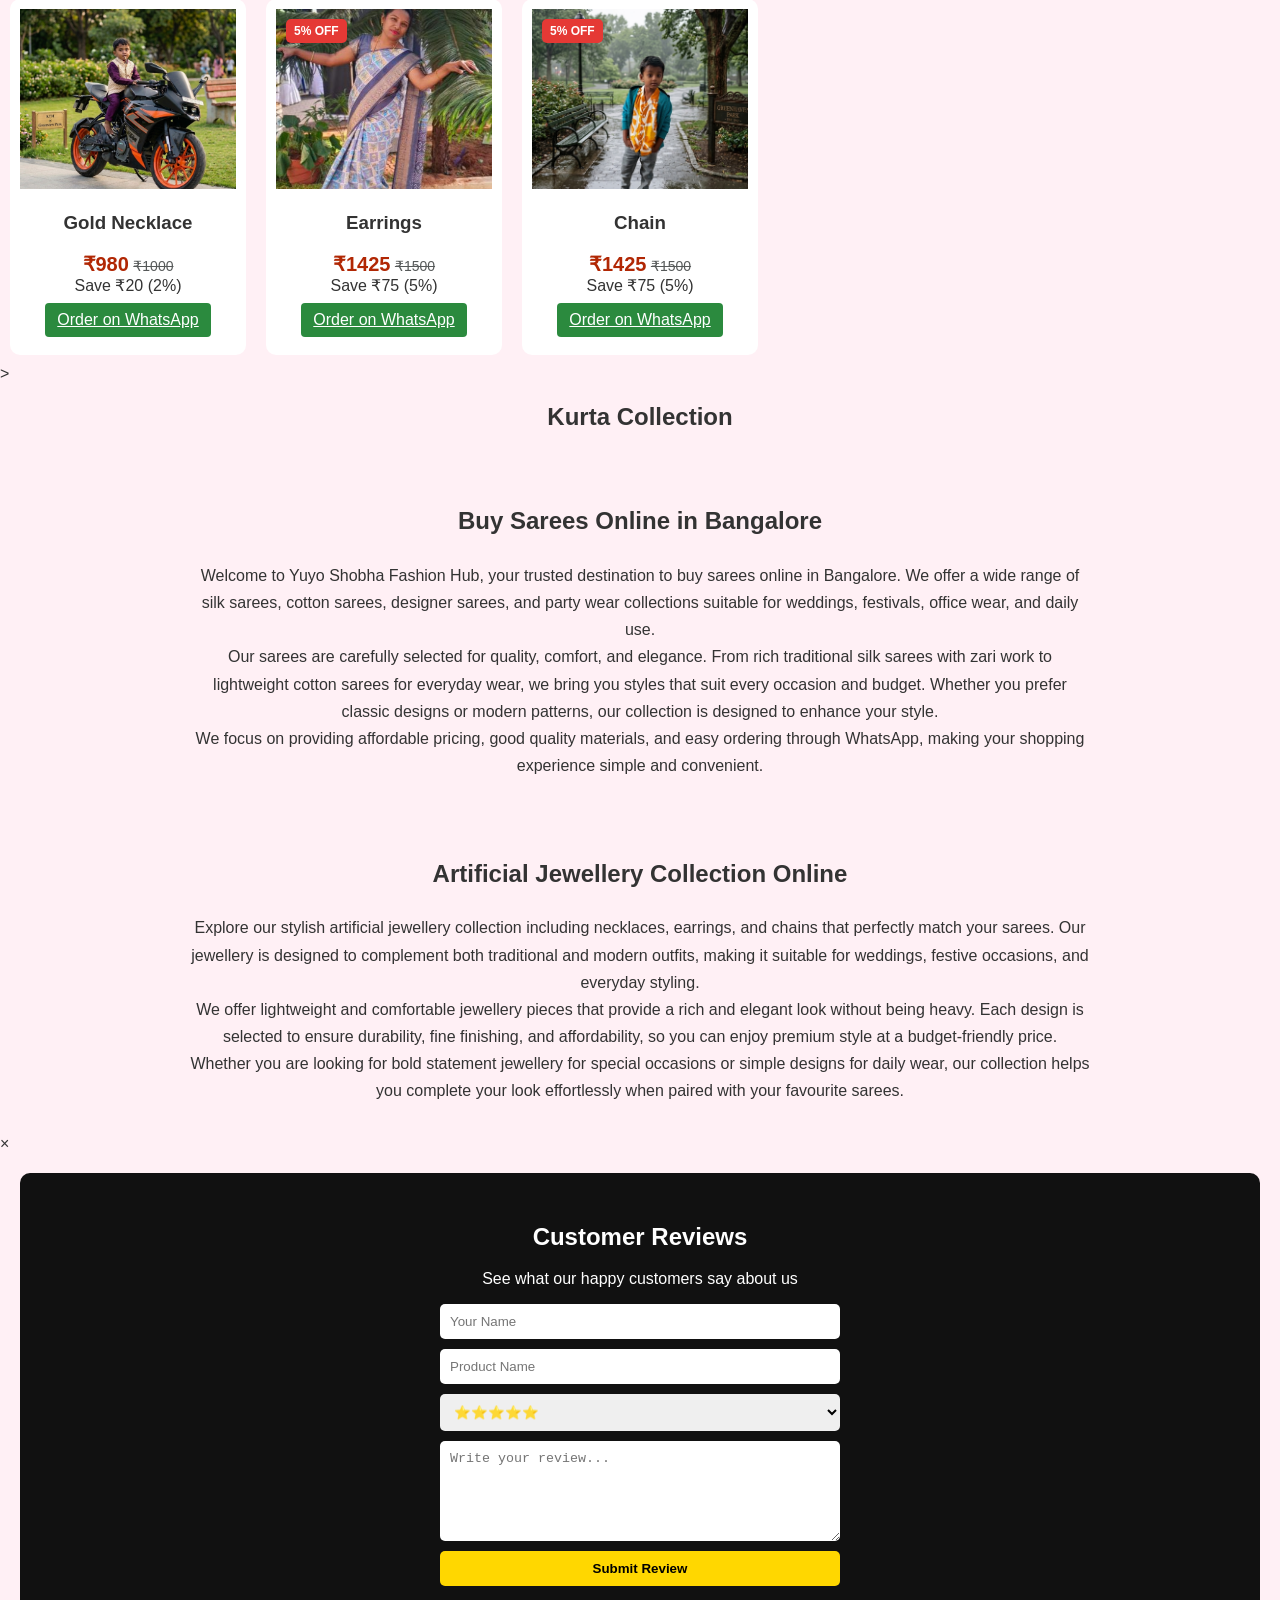
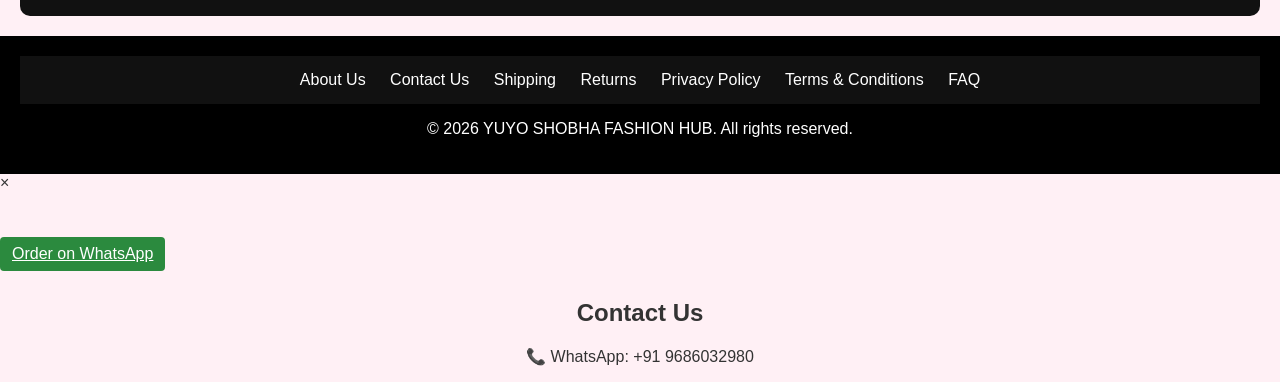
==== commit 77337b6e: "Update index.html" ====
--- a/index.html
+++ b/index.html
@@ -9,7 +9,6 @@
     <link rel="stylesheet" href="style.css">
     
 </head>
-
 
 <body>
 
@@ -93,12 +92,11 @@
 <!-- PRODUCTS -->
     
  <!-- MAIN TITLE -->
-<h2 class="section-title">Our Collections</h2>
+<h2 style="text-align: center;">Our Collections</h2>
     
 
       <!-- SAREE SECTION -->
-      <section id="sarees">
-  <h2 class="section-title">Saree Collection</h2>
+     <h2 style="text-align:center;">Saree Collection</h2>
           
           <div class="products" id="productList">
               
@@ -187,8 +185,9 @@
 
 <!-- JEWELLERY SECTION -->
 <section id="jewellery" class="collection-section">
-  <h2>Jewellery Collection</h2>
-
+ <h2 style="text-align:center;">Jewellery Collection</h2>
+
+     
   <div class="products" id="jewelleryList">
 
     <div class="product-card" onclick="openProduct('necklace1')">
--- a/style.css
+++ b/style.css
@@ -445,8 +445,13 @@
     .products {
         grid-template-columns: repeat(2, 1fr);
     }
-}
-
-
-
-
+
+
+/* CENTER SECTION HEADINGS */
+section h2 {
+    text-align: center;
+}
+
+
+
+
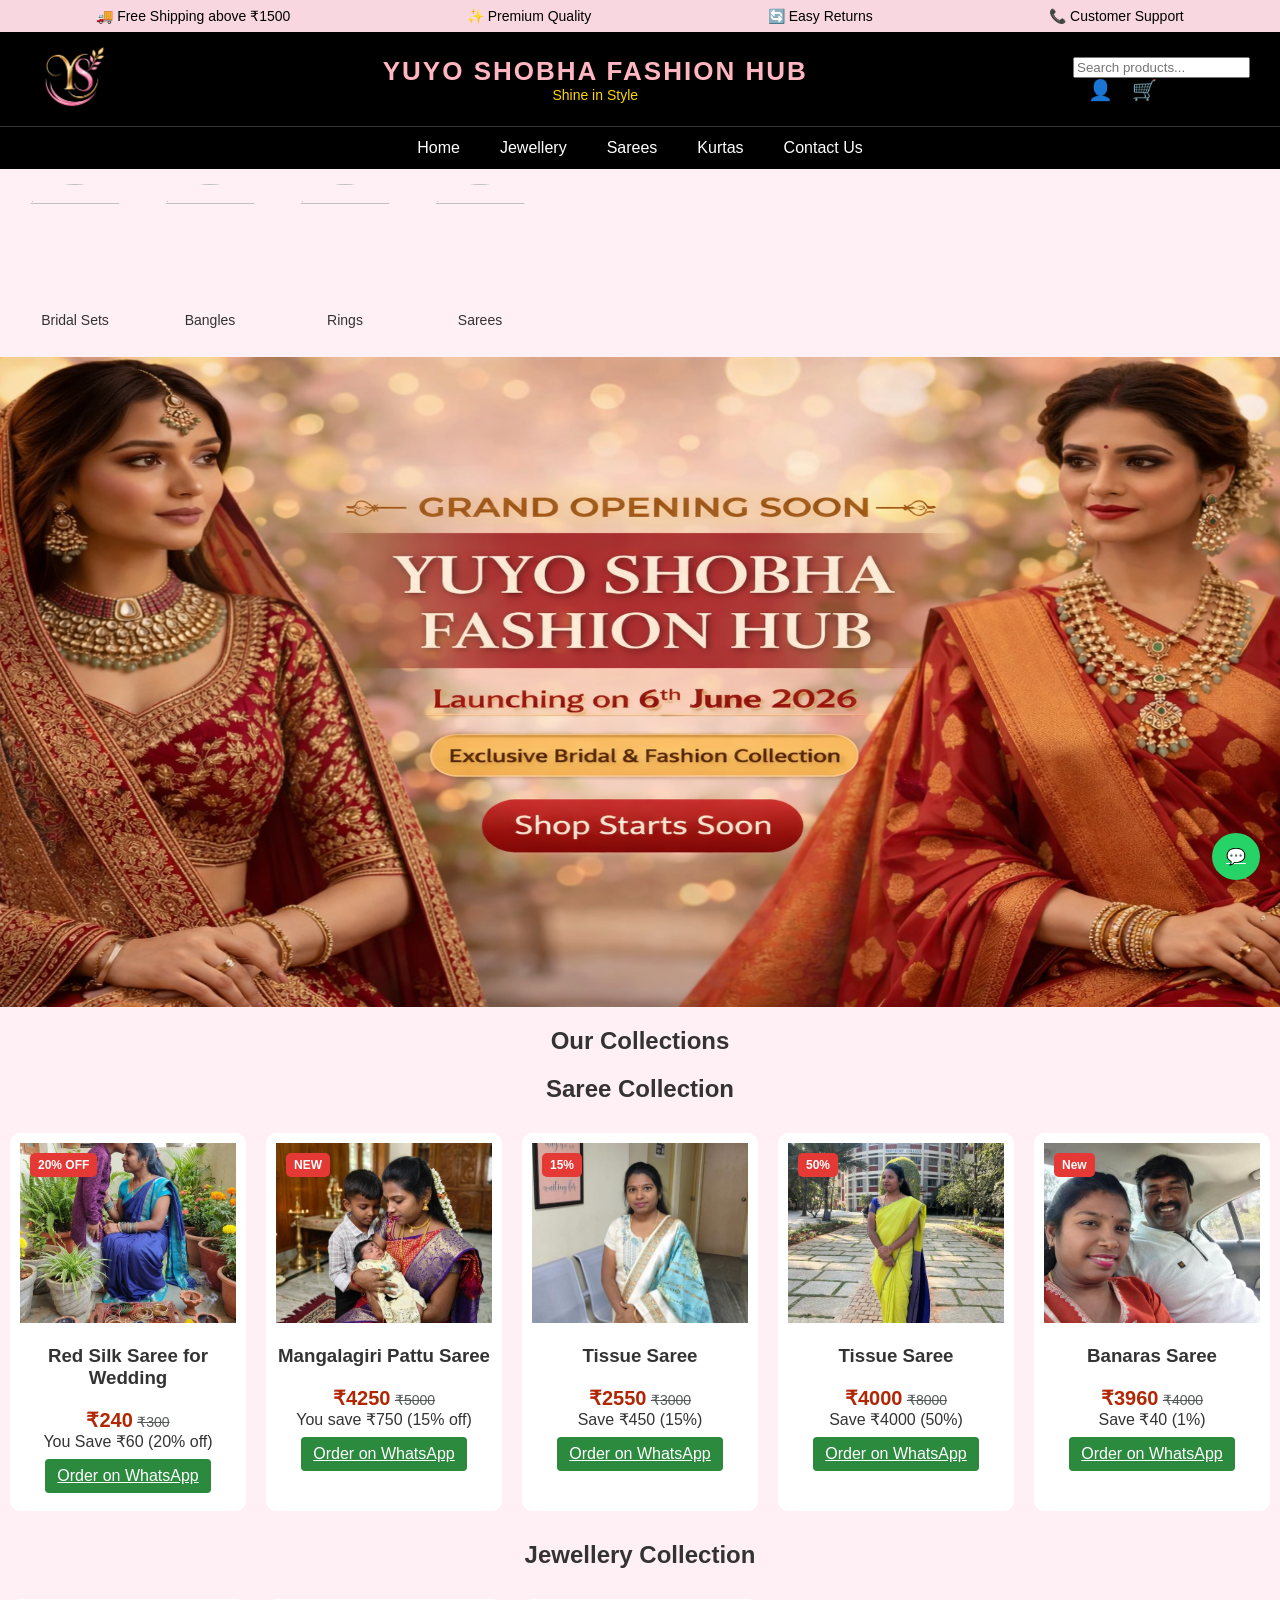
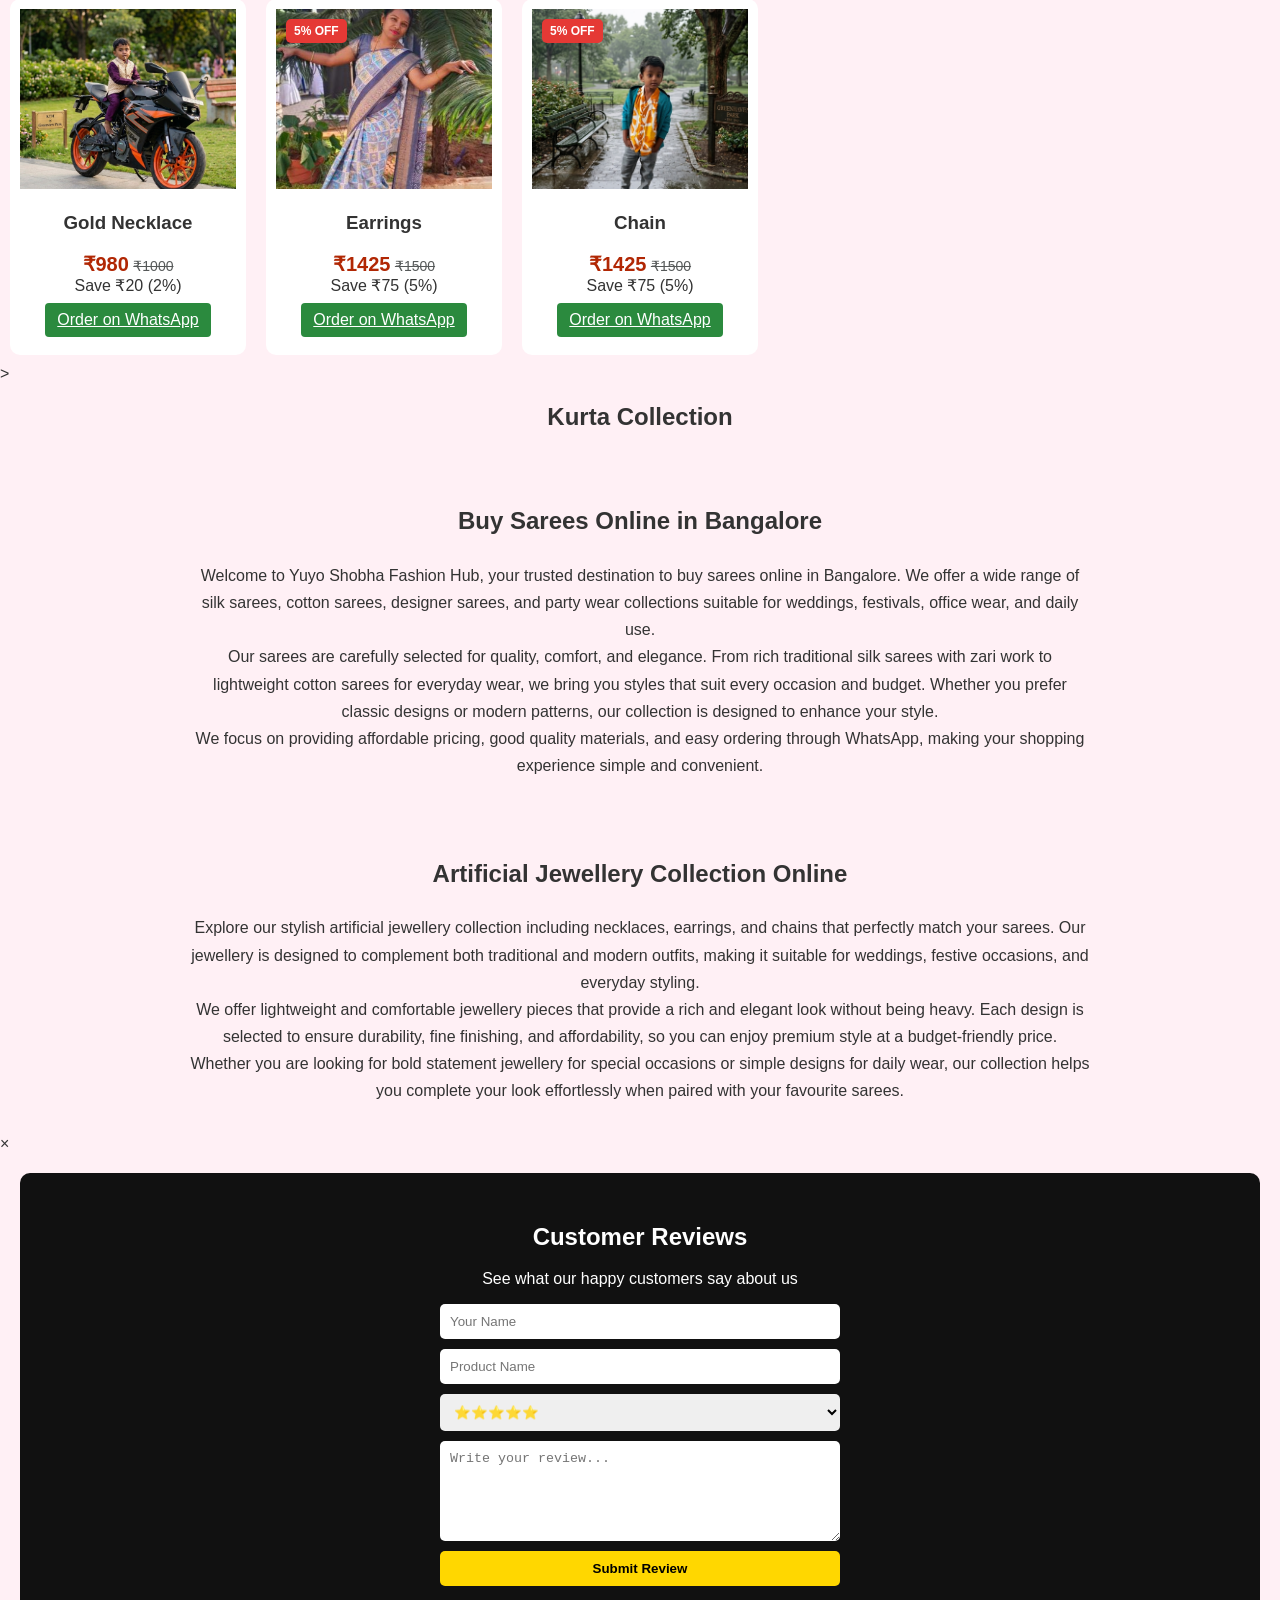
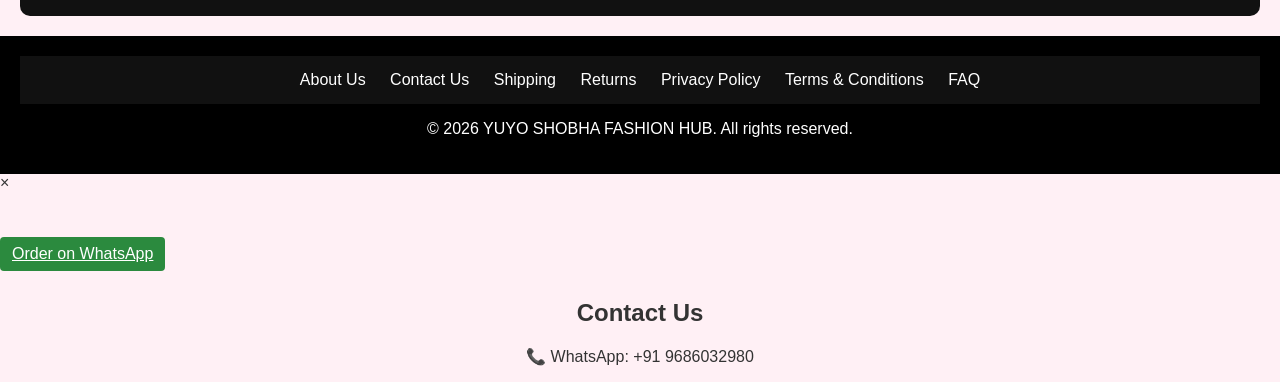
==== commit 91282207: "Update index.html" ====
--- a/index.html
+++ b/index.html
@@ -38,7 +38,10 @@
 <div class="header-icons">
   
   <!-- SEARCH BOX -->
-  <input type="text" id="searchInput" placeholder="Search products..." onkeyup="searchProducts()">
+  <div class="search-box">
+  <input type="text" id="searchInput" placeholder="Search products..." onkeyup="showSuggestions()">
+  <div id="suggestionBox" class="suggestion-box"></div>
+</div>
 
   <span>👤</span>
   <span>🛒</span>
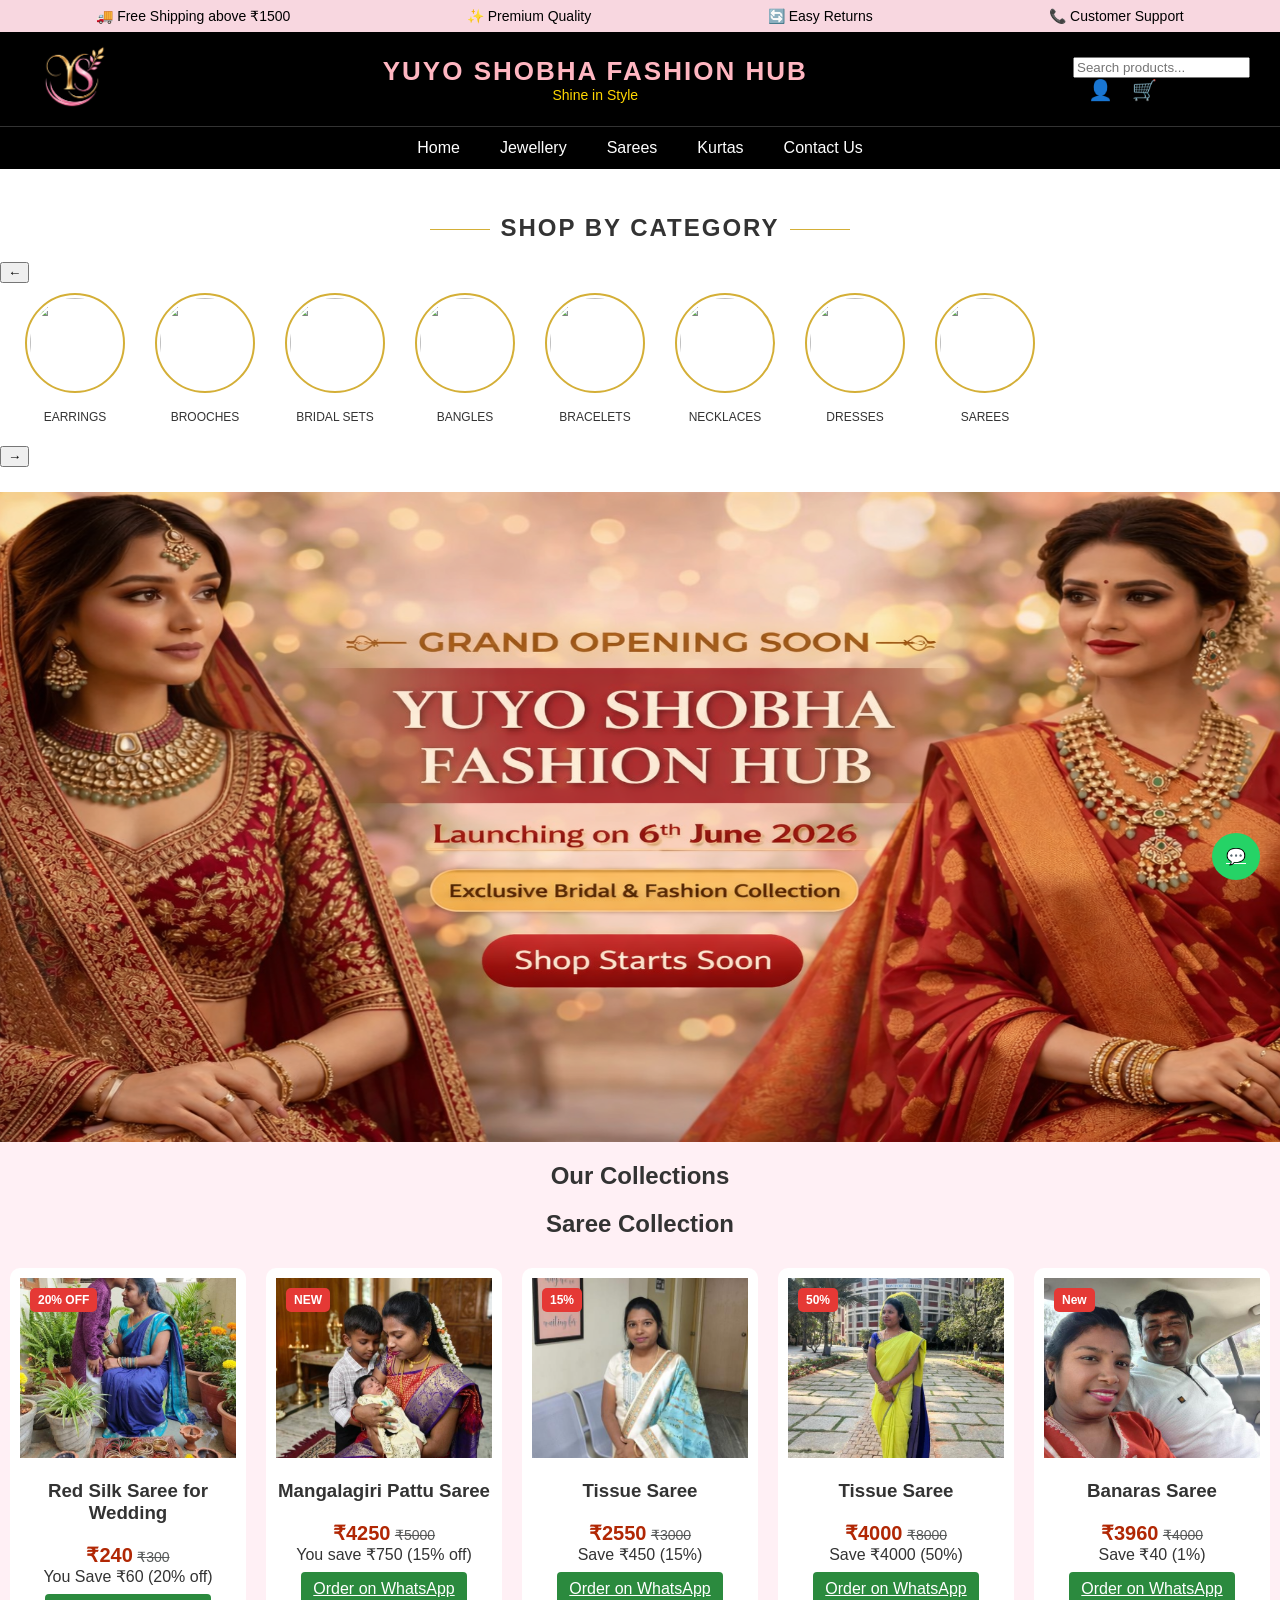
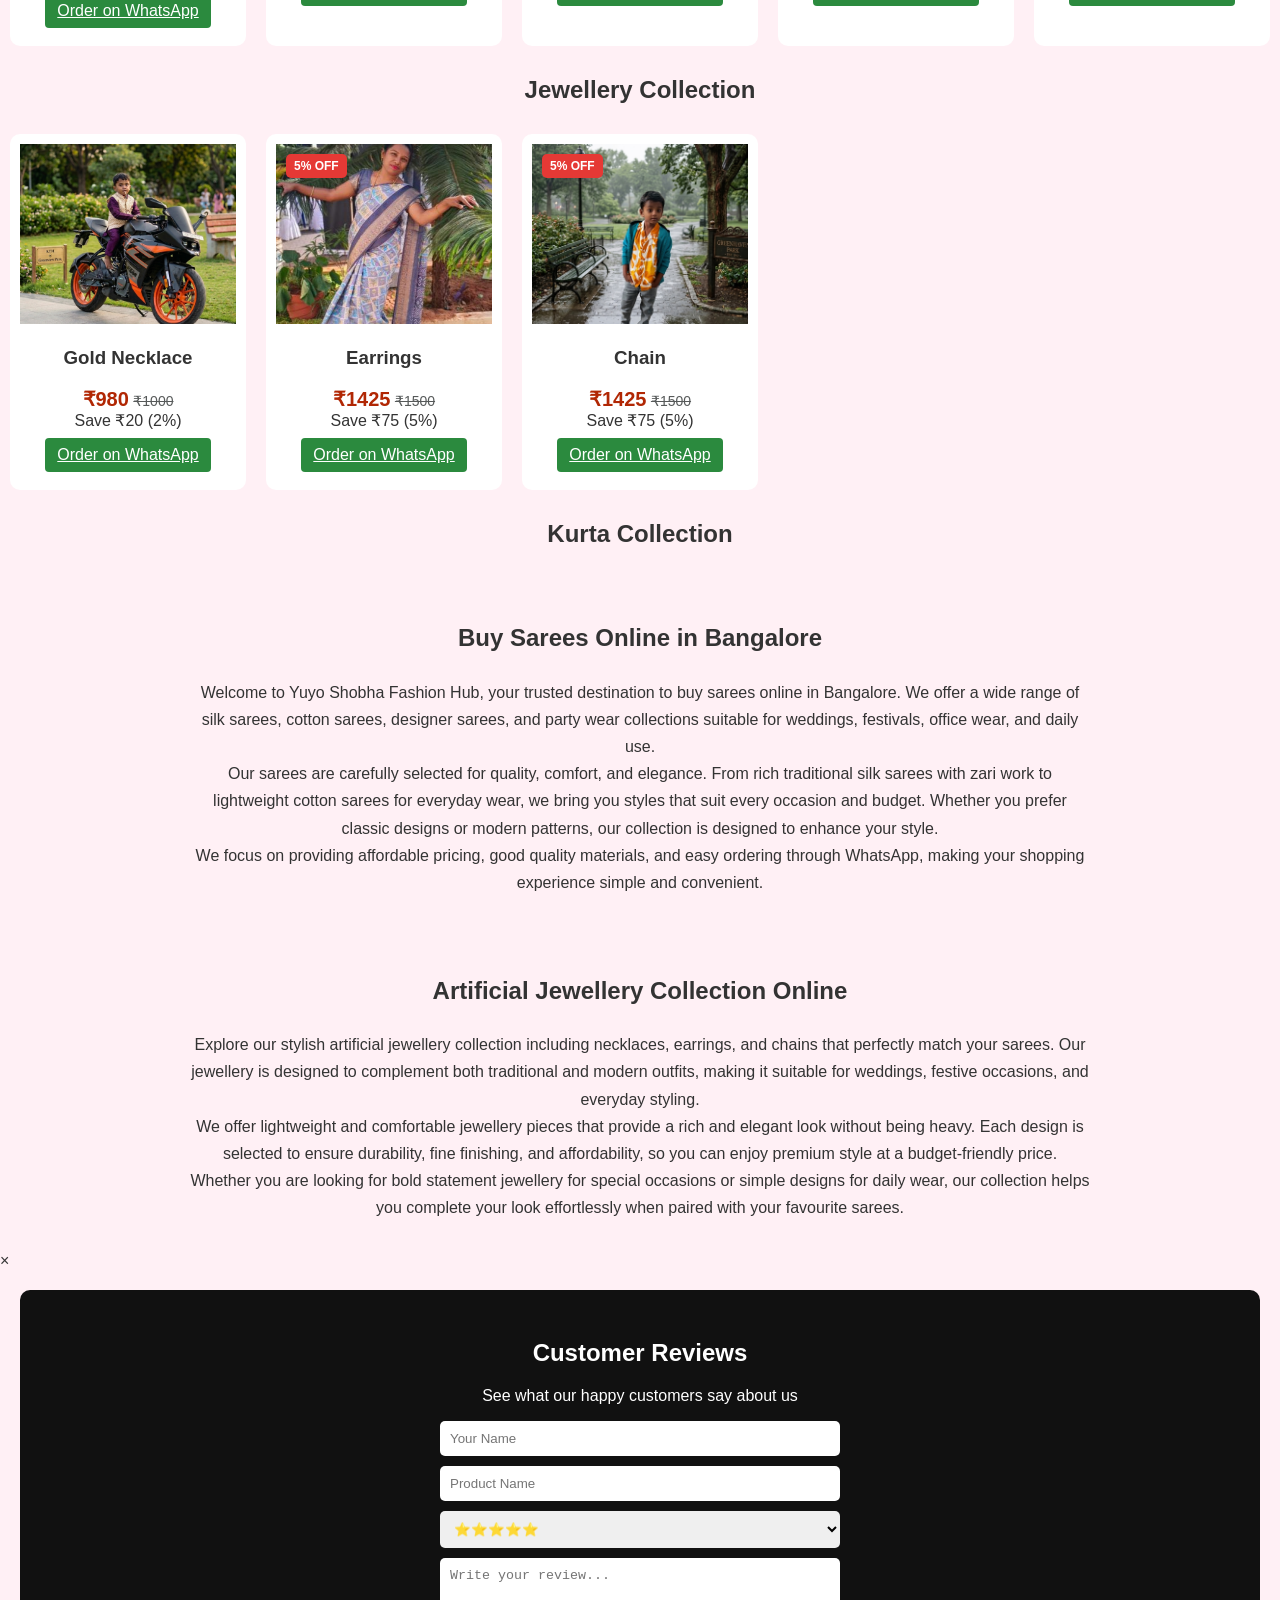
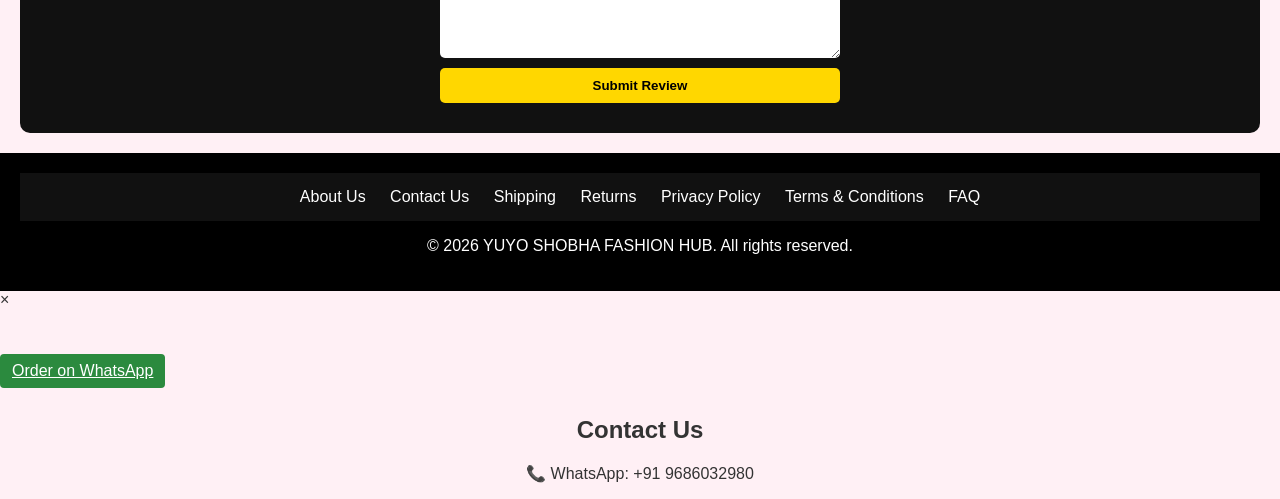
==== commit 1b4b115e: "Update index.html" ====
--- a/index.html
+++ b/index.html
@@ -59,30 +59,77 @@
   <a href="#contact">Contact Us</a>
 </nav>
 
-<section id="home" class="category-section">
-
-    <div class="category-item">
-        <img src="https://images.unsplash.com/photo-1620331311520-246422fd82f9?w=200">
-        <p>Bridal Sets</p>
-    </div>
-
-    <div class="category-item">
-        <img src="https://images.unsplash.com/photo-1599643478518-a784e5dc4c8f?w=200">
-        <p>Bangles</p>
-    </div>
-
-    <div class="category-item">
-        <img src="https://images.unsplash.com/photo-1583391733956-6c78276477e1?w=200">
-        <p>Rings</p>
-    </div>
-
-    <div class="category-item">
-        <img src="https://images.unsplash.com/photo-1611652022419-a9419f74343d?w=200">
-        <p>Sarees</p>
-    </div>
-
-</section>
-
+<section id="home" class="category-wrapper">
+
+  <h2 class="category-title">SHOP BY CATEGORY</h2>
+
+  <!-- LEFT ARROW -->
+  <button class="slider-btn slider-left" onclick="scrollCategory(-1)">←</button>
+
+  <div class="category-section">
+
+    <div class="category-item">
+      <a href="#jewellery">
+        <img src="https://images.unsplash.com/photo-1617038220319-276d3cfab638?w=500">
+        <p>EARRINGS</p>
+      </a>
+    </div>
+
+    <div class="category-item">
+      <a href="#jewellery">
+        <img src="https://images.unsplash.com/photo-1602752274829-3b3fdf7f3e1b?w=500">
+        <p>BROOCHES</p>
+      </a>
+    </div>
+
+    <div class="category-item">
+      <a href="#jewellery">
+        <img src="https://images.unsplash.com/photo-1627293509201-1e7b1c8a185c?w=500">
+        <p>BRIDAL SETS</p>
+      </a>
+    </div>
+
+    <div class="category-item">
+      <a href="#jewellery">
+        <img src="https://images.unsplash.com/photo-1583391733956-6c78276477e1?w=500">
+        <p>BANGLES</p>
+      </a>
+    </div>
+
+    <div class="category-item">
+      <a href="#jewellery">
+        <img src="https://images.unsplash.com/photo-1611652022419-a9419f74343d?w=500">
+        <p>BRACELETS</p>
+      </a>
+    </div>
+
+    <div class="category-item">
+      <a href="#jewellery">
+        <img src="https://images.unsplash.com/photo-1599643478518-a784e5dc4c8f?w=500">
+        <p>NECKLACES</p>
+      </a>
+    </div>
+
+    <div class="category-item">
+      <a href="#kurtas">
+        <img src="https://images.unsplash.com/photo-1521335629791-ce4aec67dd53?w=500">
+        <p>DRESSES</p>
+      </a>
+    </div>
+
+    <div class="category-item">
+      <a href="#sarees">
+        <img src="https://images.unsplash.com/photo-1610030469983-98e550d6193c?w=500">
+        <p>SAREES</p>
+      </a>
+    </div>
+
+  </div>
+
+  <!-- RIGHT ARROW -->
+  <button class="slider-btn slider-right" onclick="scrollCategory(1)">→</button>
+
+</section>
 <!-- =========================
      MAIN BANNER
 ========================= -->
@@ -244,7 +291,7 @@
 </section>
 
     <!-- KURTA SECTION -->
-    <section id="kurtas" class="collection-section">>
+    <section id="kurtas" class="collection-section">
   <h2 style="text-align:center;">Kurta Collection</h2>
 </section>
 
--- a/style.css
+++ b/style.css
@@ -217,44 +217,103 @@
     border-radius: 50%;
 }
 
-/* CATEGORY SECTION */
-/* =========================
-   HORIZONTAL CATEGORY SCROLL
-========================= */
+
+/* ===== PREMIUM CATEGORY SECTION ===== */
+
+.category-wrapper {
+    position: sticky;
+    top: 0;
+    background: #fff;
+    z-index: 1000;
+    padding: 25px 0;
+}
+
+.category-title {
+    text-align: center;
+    letter-spacing: 2px;
+    margin-bottom: 20px;
+}
+
+.category-title::before,
+.category-title::after {
+    content: "";
+    display: inline-block;
+    width: 60px;
+    height: 1px;
+    background: #d4af37;
+    margin: 0 10px;
+    vertical-align: middle;
+}
 
 .category-section {
     display: flex;
+    gap: 20px;
     overflow-x: auto;
-    gap: 15px;
-    padding: 15px;
     scroll-behavior: smooth;
-}
-
-/* Hide scrollbar (optional) */
+    padding: 10px 20px;
+}
+
 .category-section::-webkit-scrollbar {
     display: none;
 }
 
 .category-item {
-    min-width: 120px;
-    flex-shrink: 0;
-    text-align: center;
+    min-width: 110px;
+    text-align: center;
+    position: relative;
+}
+
+.category-item a {
+    text-decoration: none;
+    color: inherit;
+    display: block;
 }
 
 .category-item img {
-    width: 100%;
-    aspect-ratio: 1/1;
+    width: 100px;
+    height: 100px;
     border-radius: 50%;
     object-fit: cover;
-}
-
-.category-item img:hover {
-    transform: scale(1.1);
-}
-
+    border: 2px solid #d4af37;
+    padding: 3px;
+    transition: 0.3s;
+}
+
+/* HOVER GLOW */
+.category-item:hover img {
+    transform: scale(1.08);
+    box-shadow: 0 0 10px #d4af37;
+}
+
+/* TEXT */
 .category-item p {
     margin-top: 8px;
-    font-size: 14px;
+    font-size: 12px;
+}
+
+/* ACTIVE */
+.category-item.active p {
+    color: #d4af37;
+    font-weight: bold;
+}
+
+/* OVERLAY */
+.category-item::after {
+    content: "";
+    position: absolute;
+    top: 0;
+    left: 50%;
+    transform: translateX(-50%);
+    width: 100px;
+    height: 100px;
+    border-radius: 50%;
+    background: rgba(212,175,55,0.15);
+    opacity: 0;
+    transition: 0.3s;
+}
+
+.category-item:hover::after {
+    opacity: 1;
 }
     
 /* MOBILE */
@@ -452,6 +511,55 @@
     text-align: center;
 }
 
-
-
-
+    .search-box {
+    position: relative;
+}
+
+.suggestion-box {
+    position: absolute;
+    background: white;
+    width: 100%;
+    max-height: 250px;
+    overflow-y: auto;
+    border: 1px solid #ccc;
+    z-index: 1000;
+    display: none;
+}
+
+.suggestion-item {
+    padding: 10px;
+    cursor: pointer;
+}
+
+.suggestion-item:hover {
+    background: #f5f5f5;
+}
+
+/* SLIDER BUTTONS */
+.slider-btn {
+    position: absolute;
+    top: 50%;
+    transform: translateY(-50%);
+    background: #fff;
+    border: 1px solid #ccc;
+    padding: 8px;
+    cursor: pointer;
+    z-index: 10;
+}
+
+.slider-left {
+    left: 5px;
+}
+
+.slider-right {
+    right: 5px;
+}
+
+/* MOBILE */
+@media (max-width: 768px) {
+    .category-item img {
+        width: 80px;
+        height: 80px;
+    }
+}
+
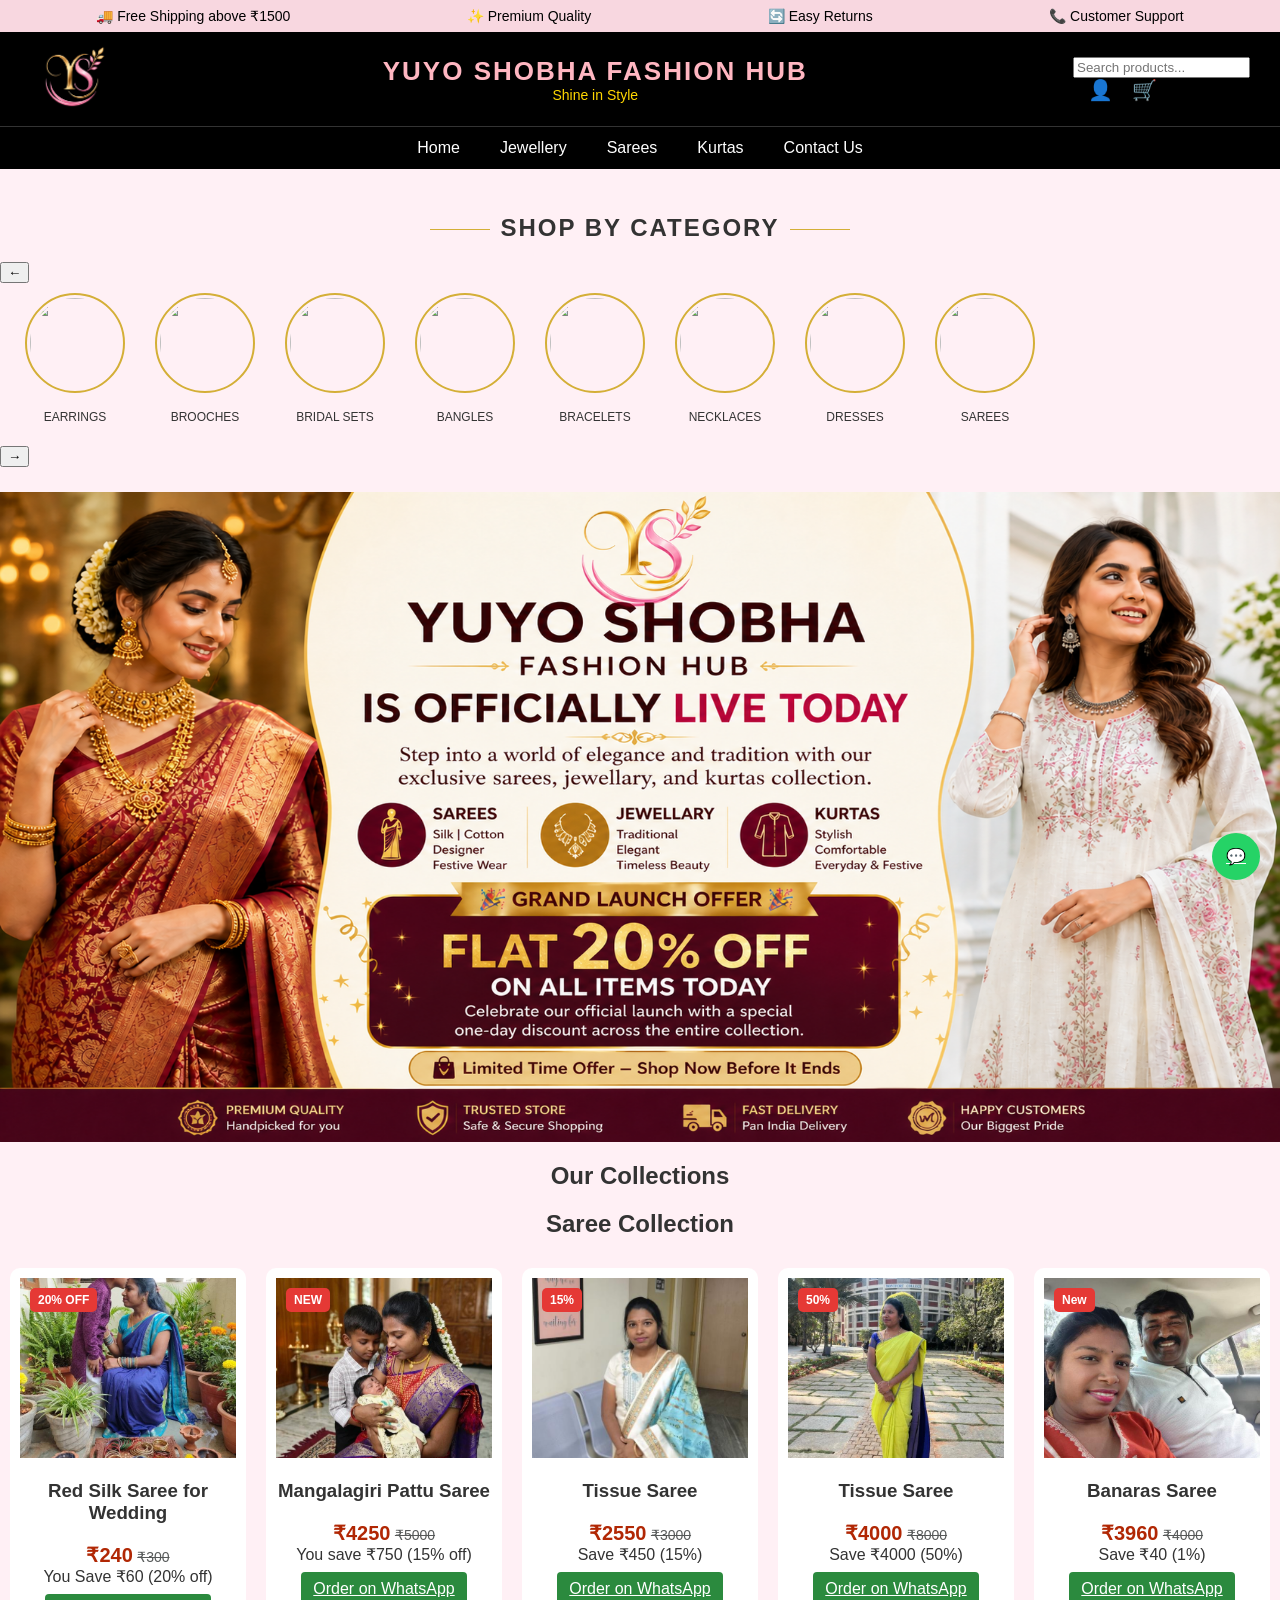
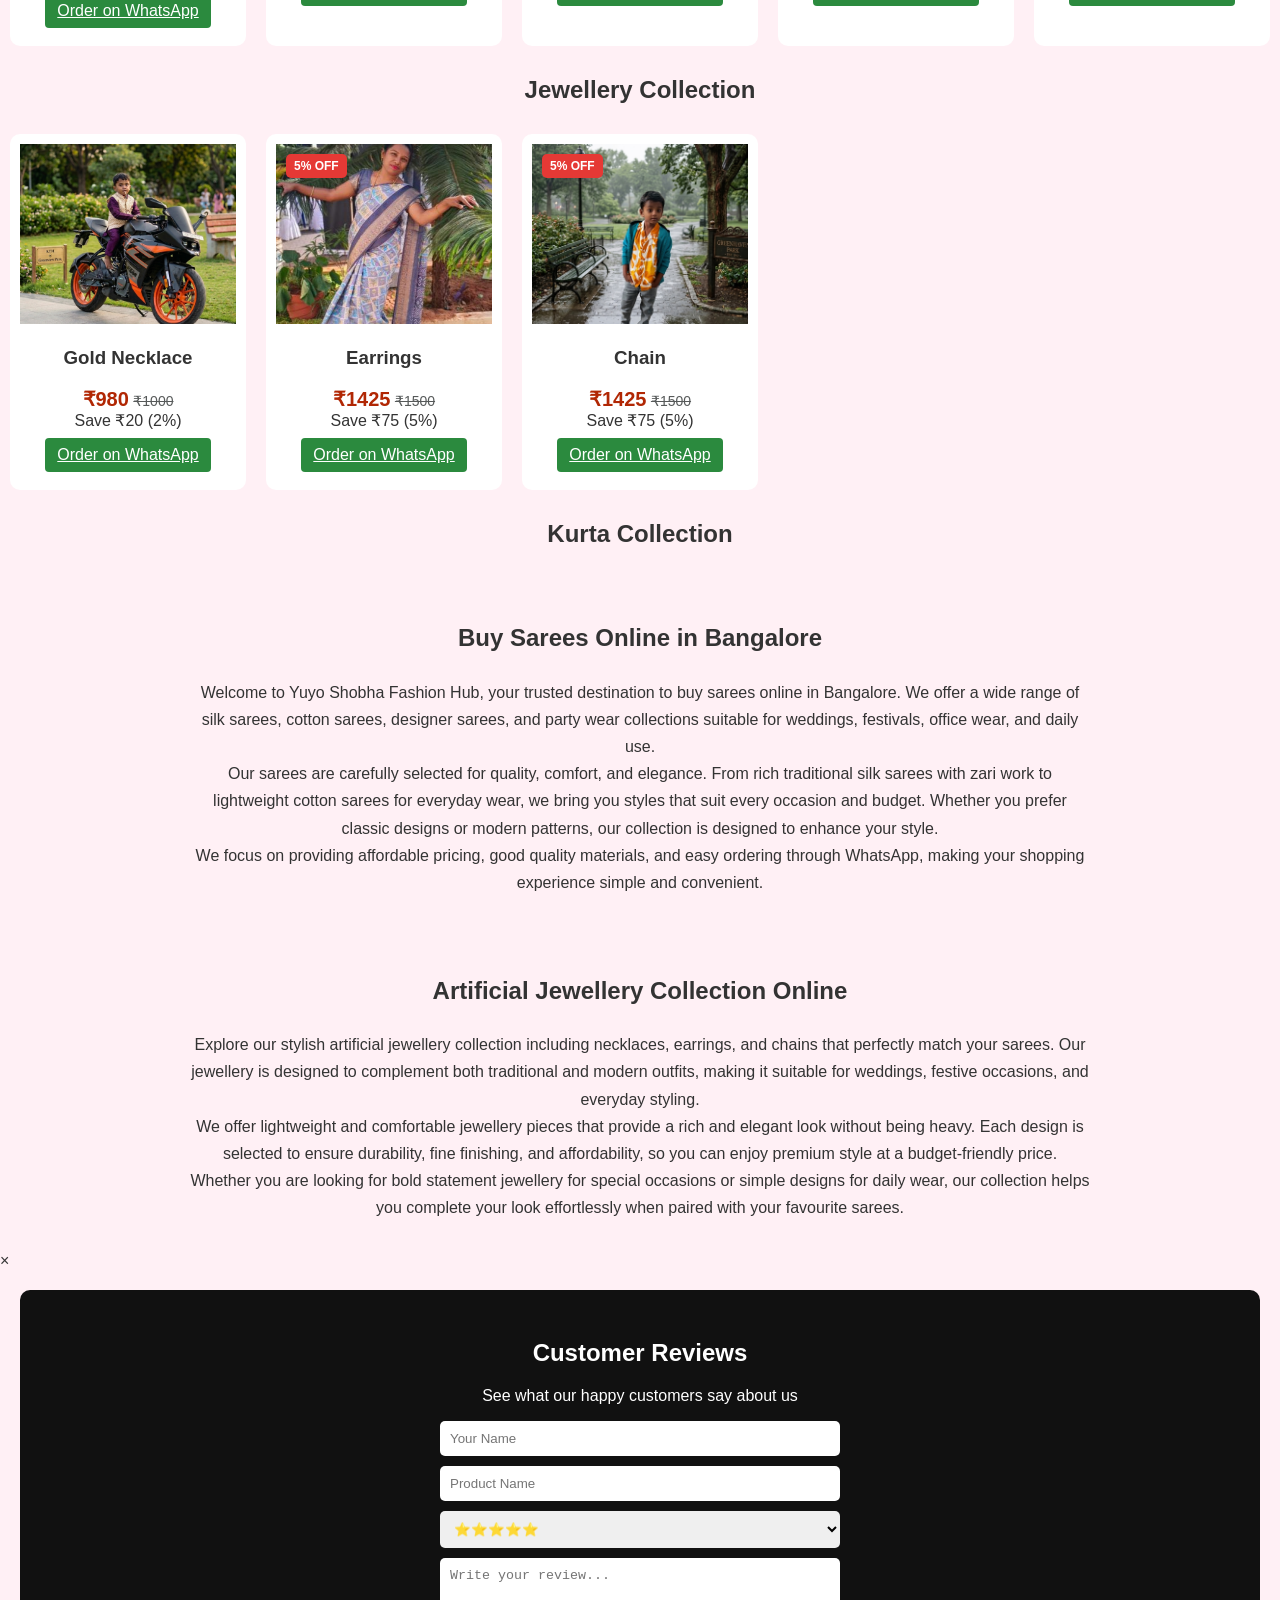
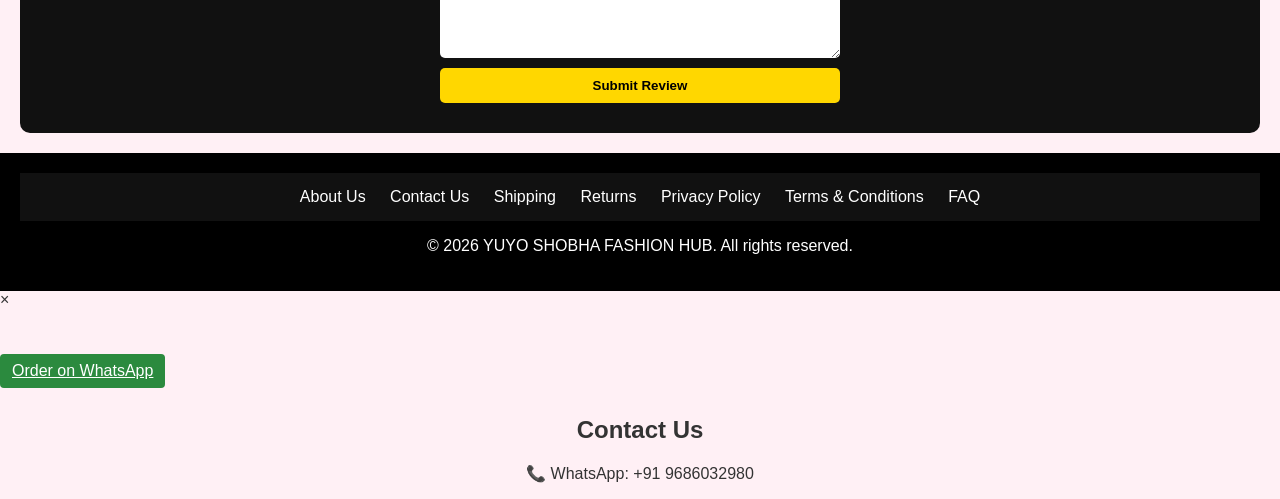
==== commit 34099a8f: "Update index.html" ====
--- a/index.html
+++ b/index.html
@@ -1,5 +1,6 @@
 <!DOCTYPE html>
 <html lang="en">
+
 
 <head>
     <meta charset="utf-8" />
--- a/style.css
+++ b/style.css
@@ -43,6 +43,10 @@
     justify-content: space-between;
     padding: 10px 30px;
     flex-wrap: wrap;
+
+    position: sticky;   /* ✅ ADD THIS */
+    top: 0;             /* ✅ ADD THIS */
+    z-index: 1000;      /* ✅ ADD THIS */
 }
 
 /* LOGO */
@@ -84,6 +88,10 @@
     gap: 40px;
     padding: 12px;
     border-top: 1px solid #333;
+
+    position: sticky;   /* ✅ add this */
+    top: 80px;          /* ✅ adjust if needed */
+    z-index: 999;       /* ✅ add this */
 }
 
 .navbar a {
@@ -221,10 +229,7 @@
 /* ===== PREMIUM CATEGORY SECTION ===== */
 
 .category-wrapper {
-    position: sticky;
-    top: 0;
-    background: #fff;
-    z-index: 1000;
+    position: relative;   /* 👈 change this */
     padding: 25px 0;
 }
 
